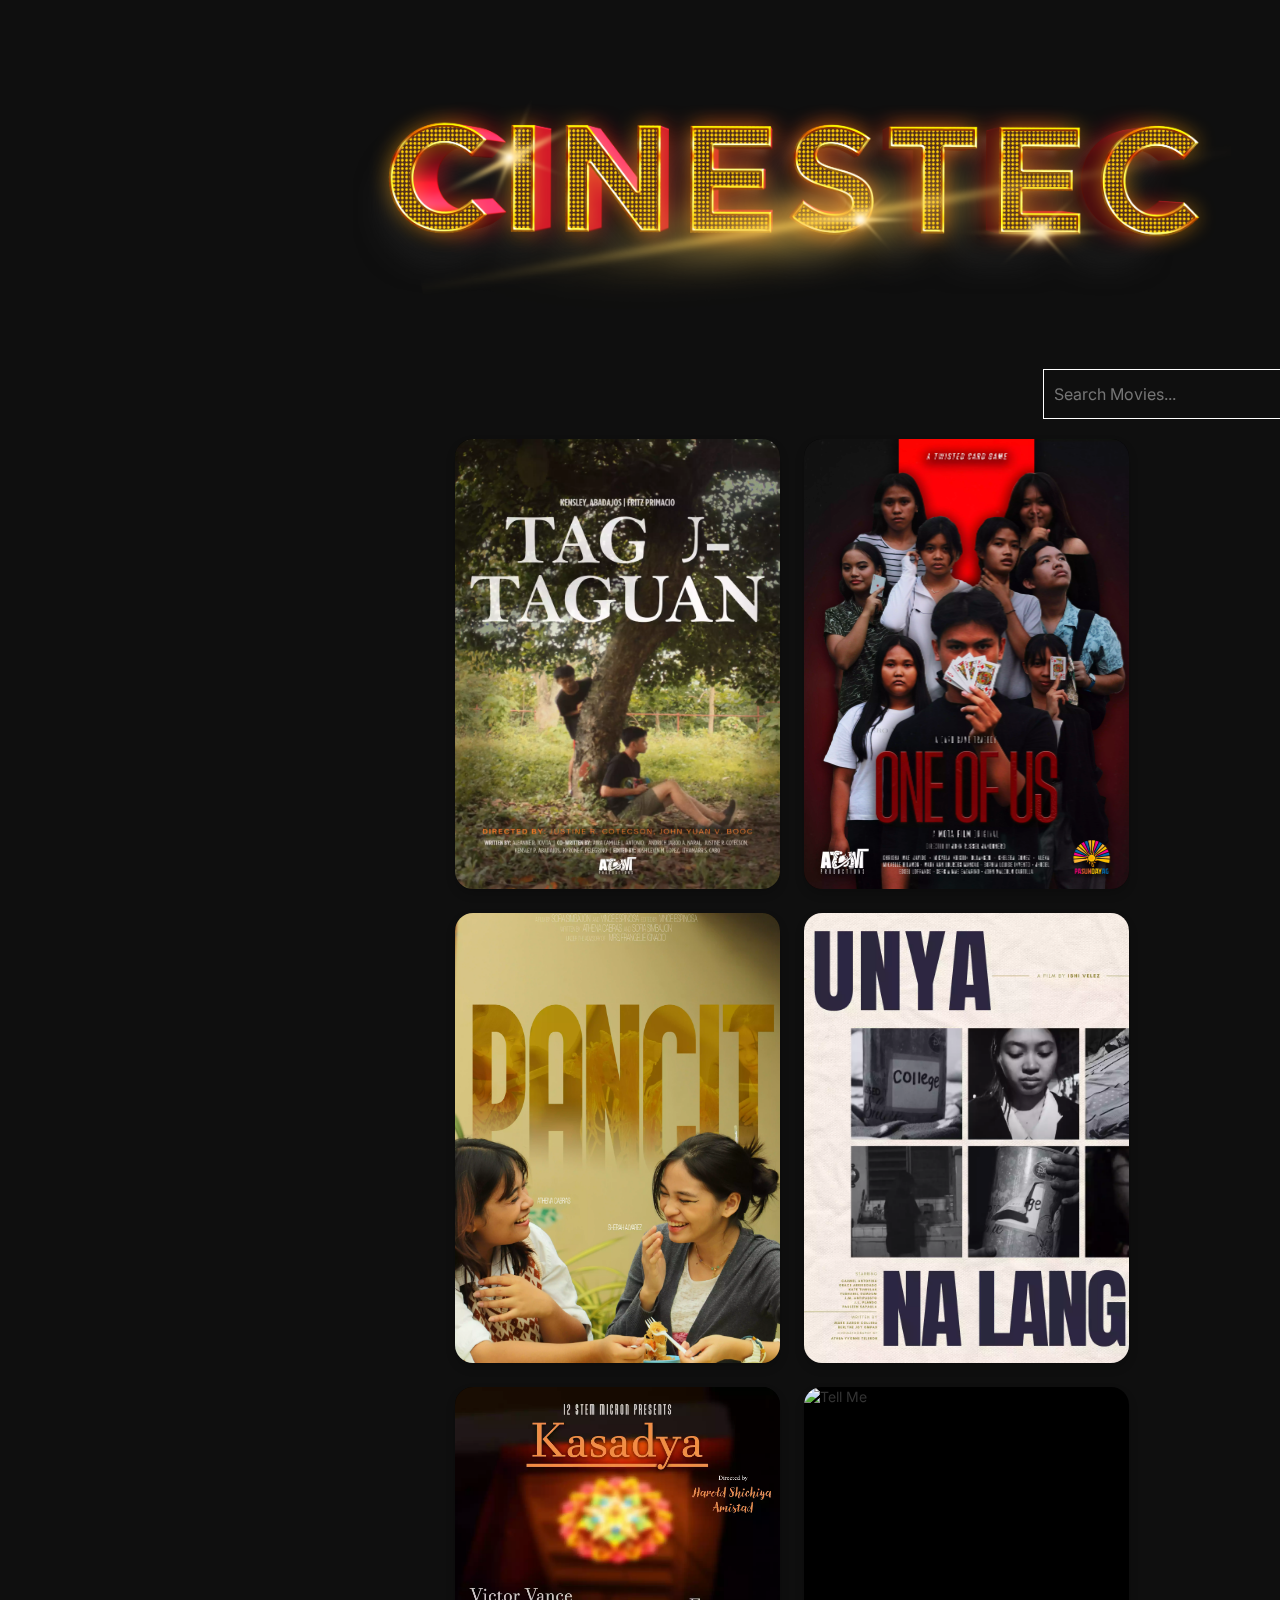
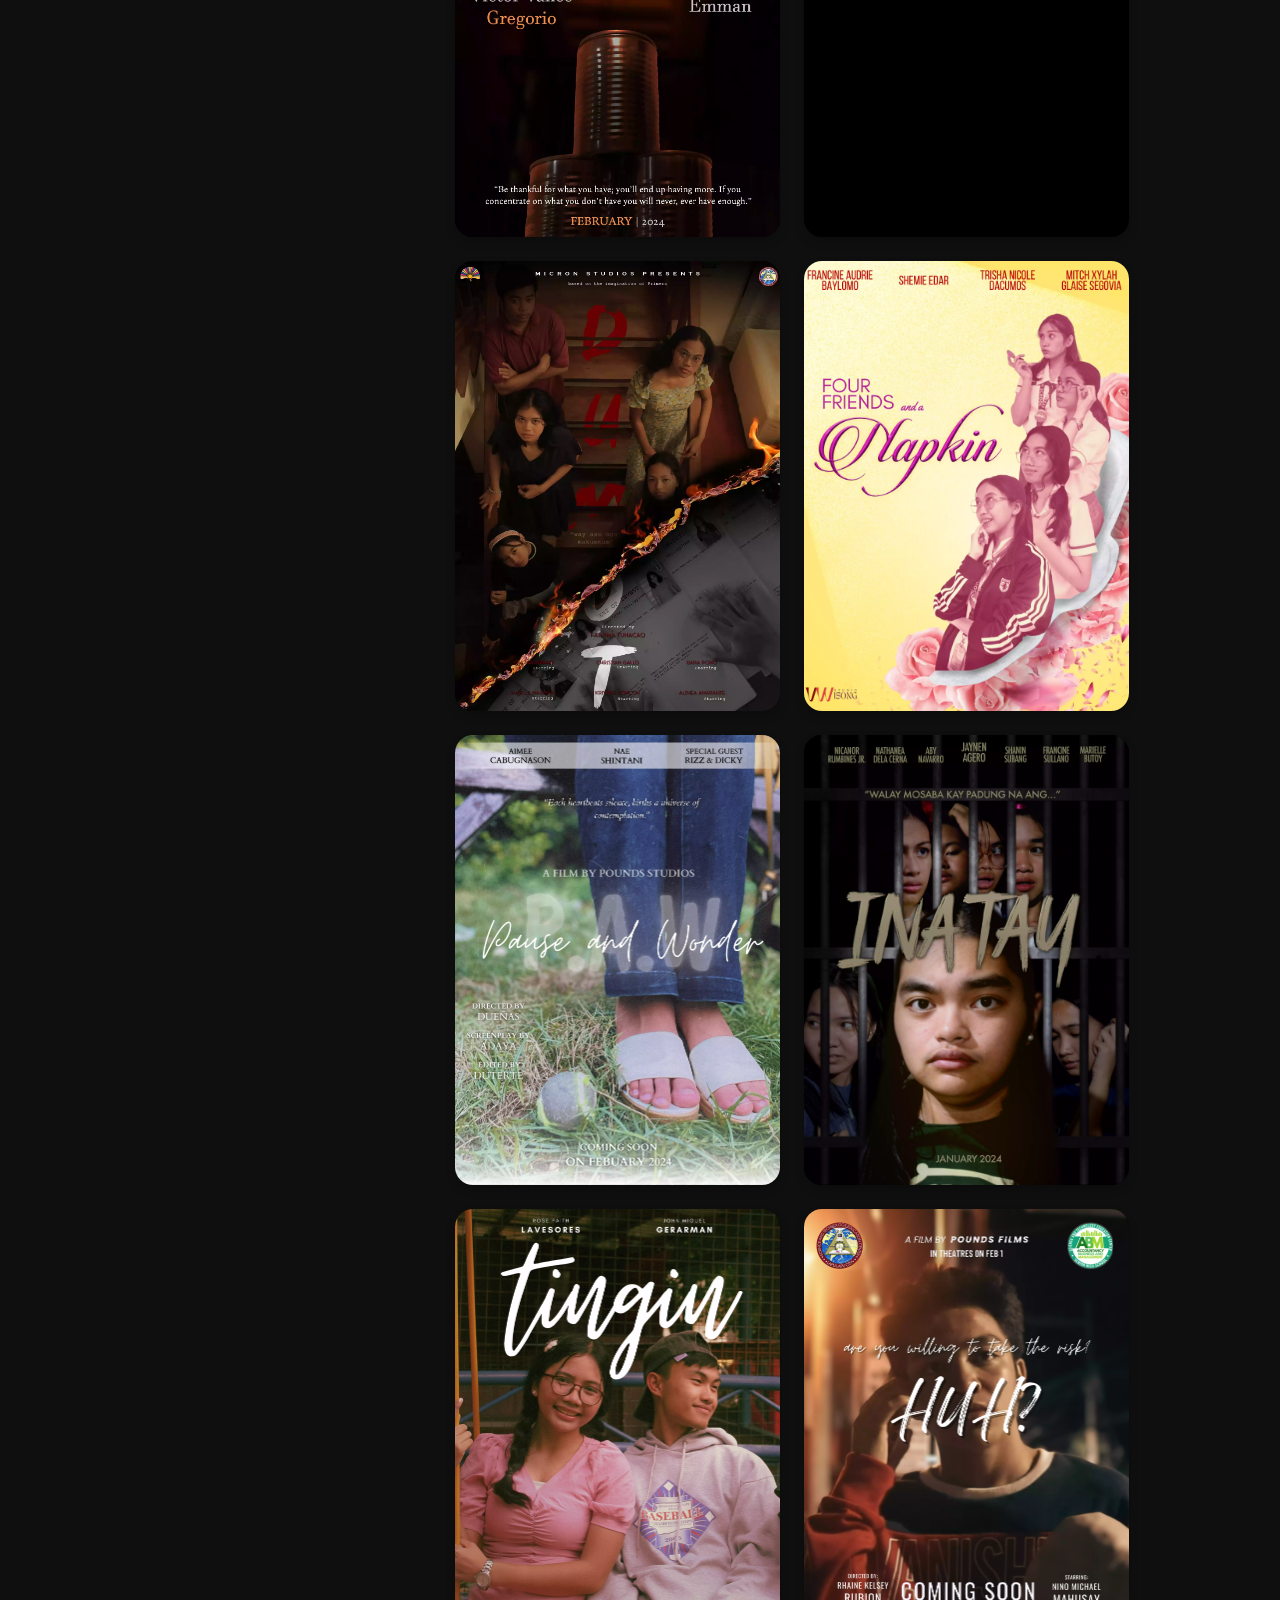
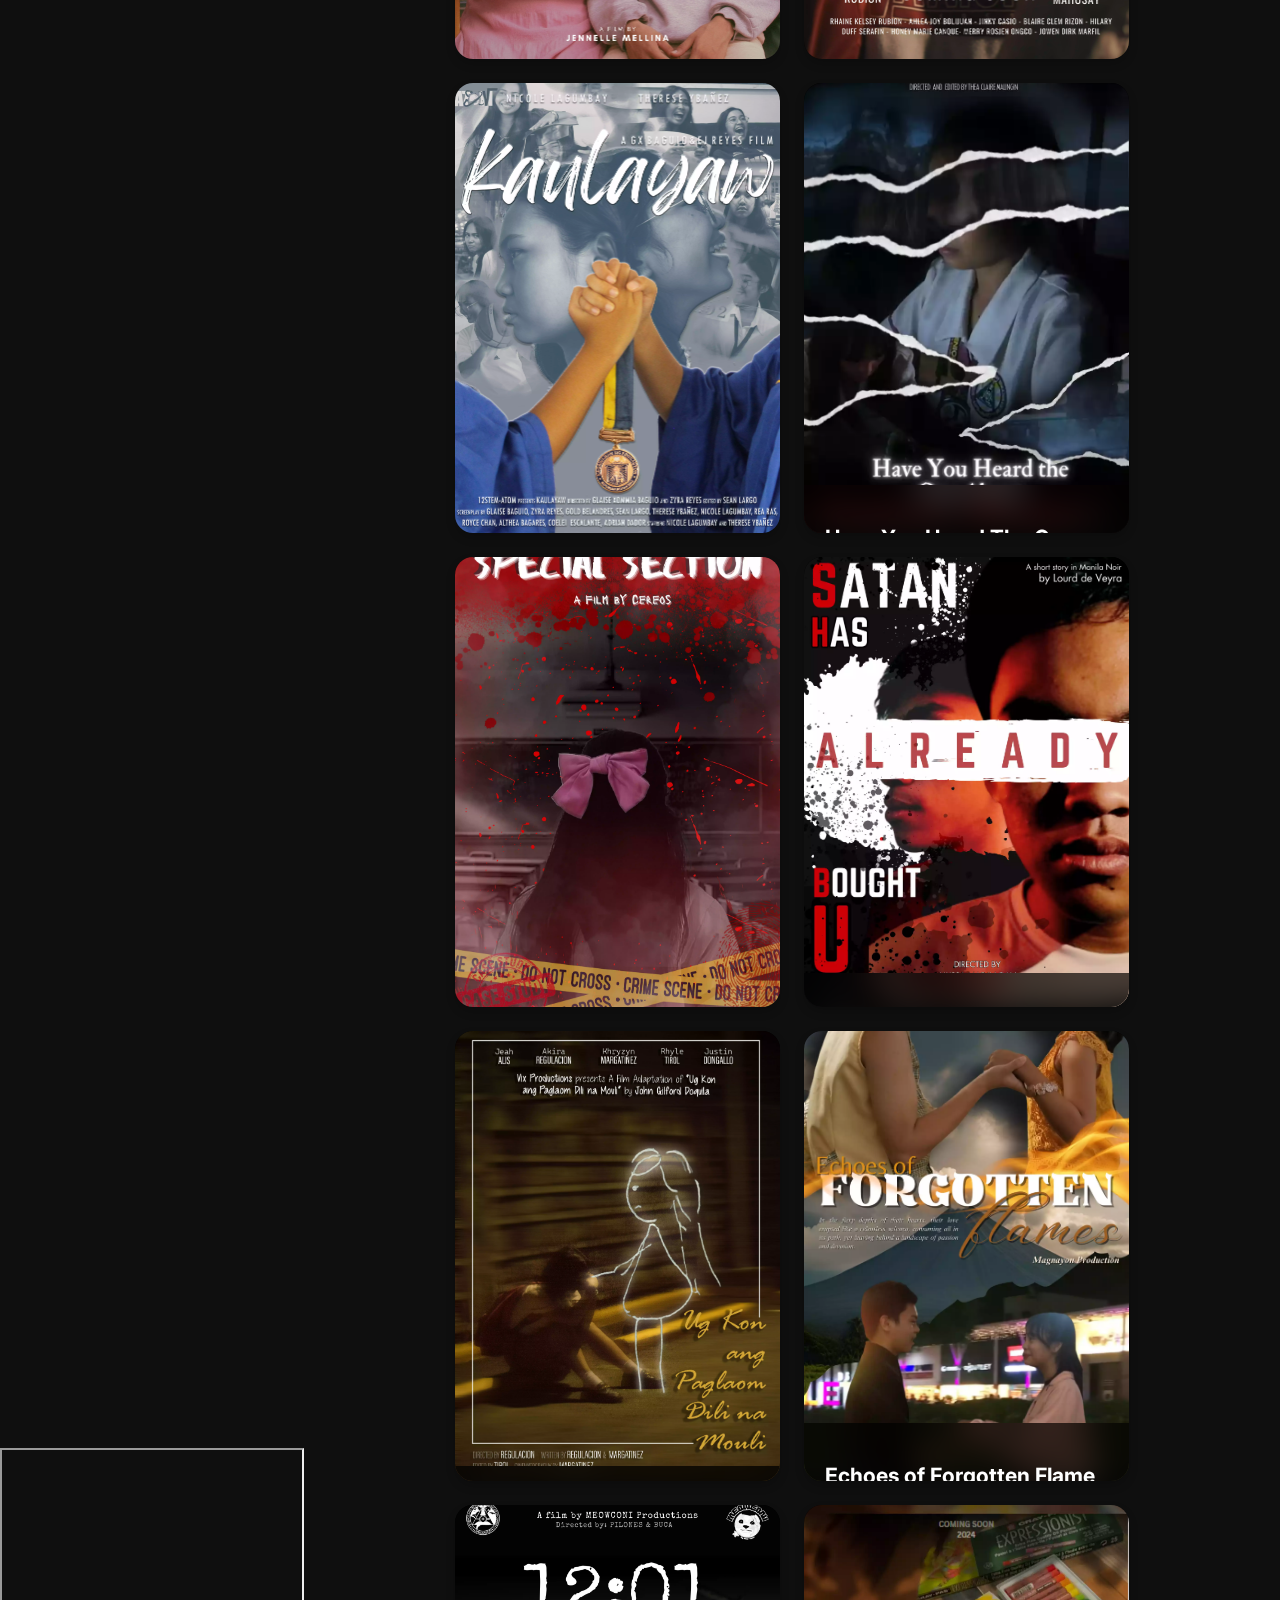
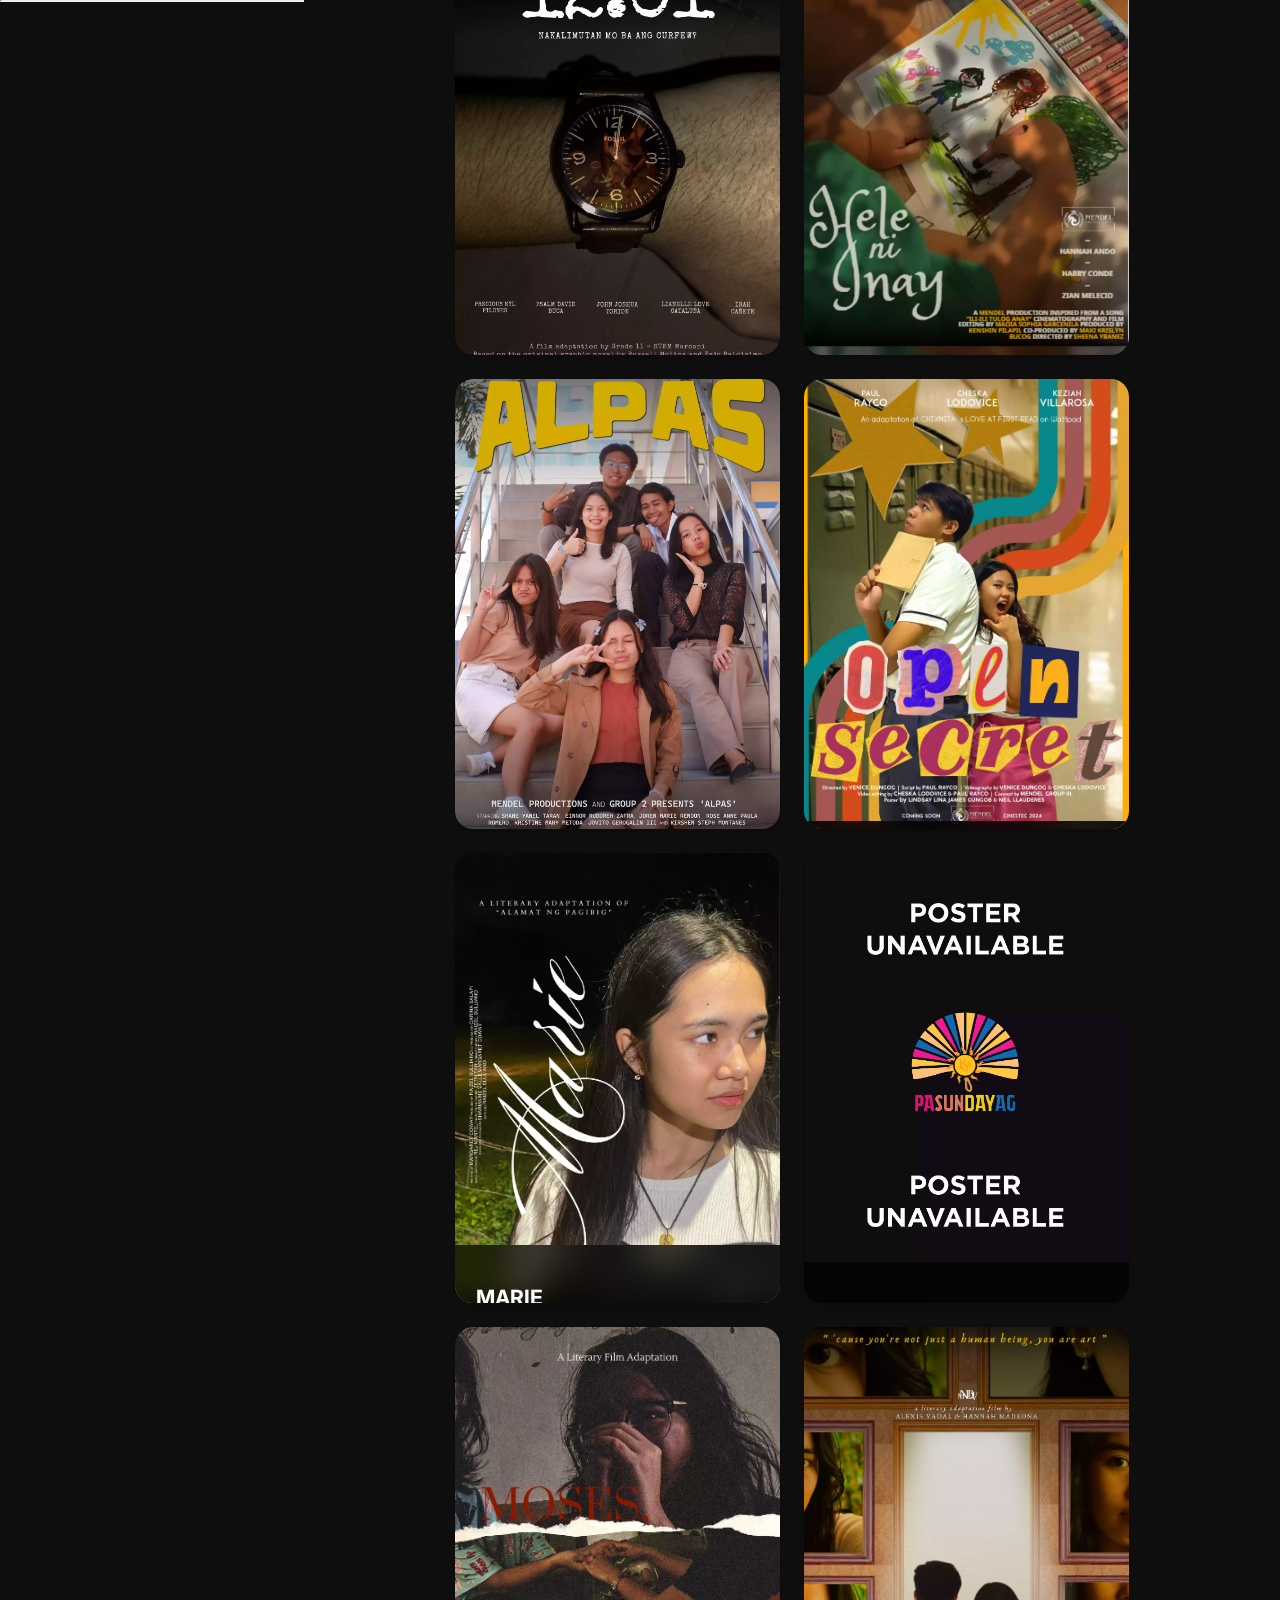
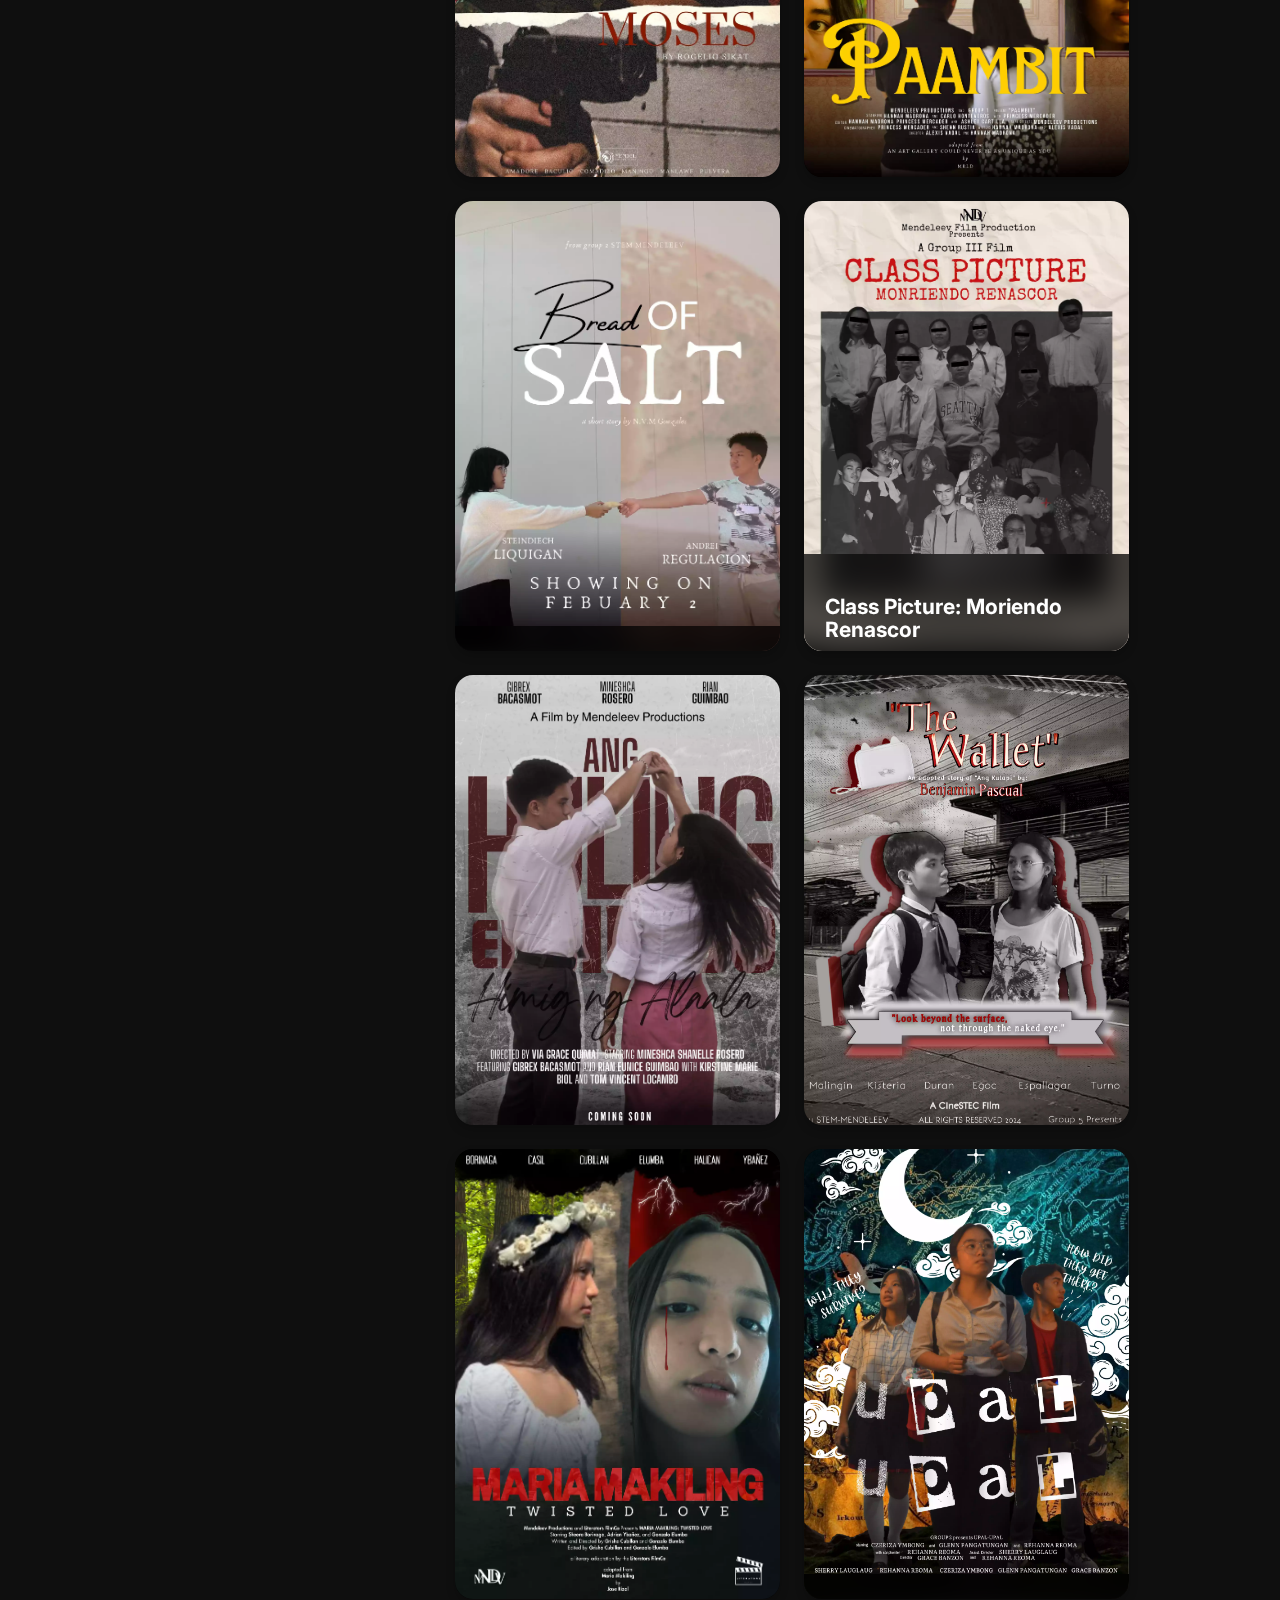
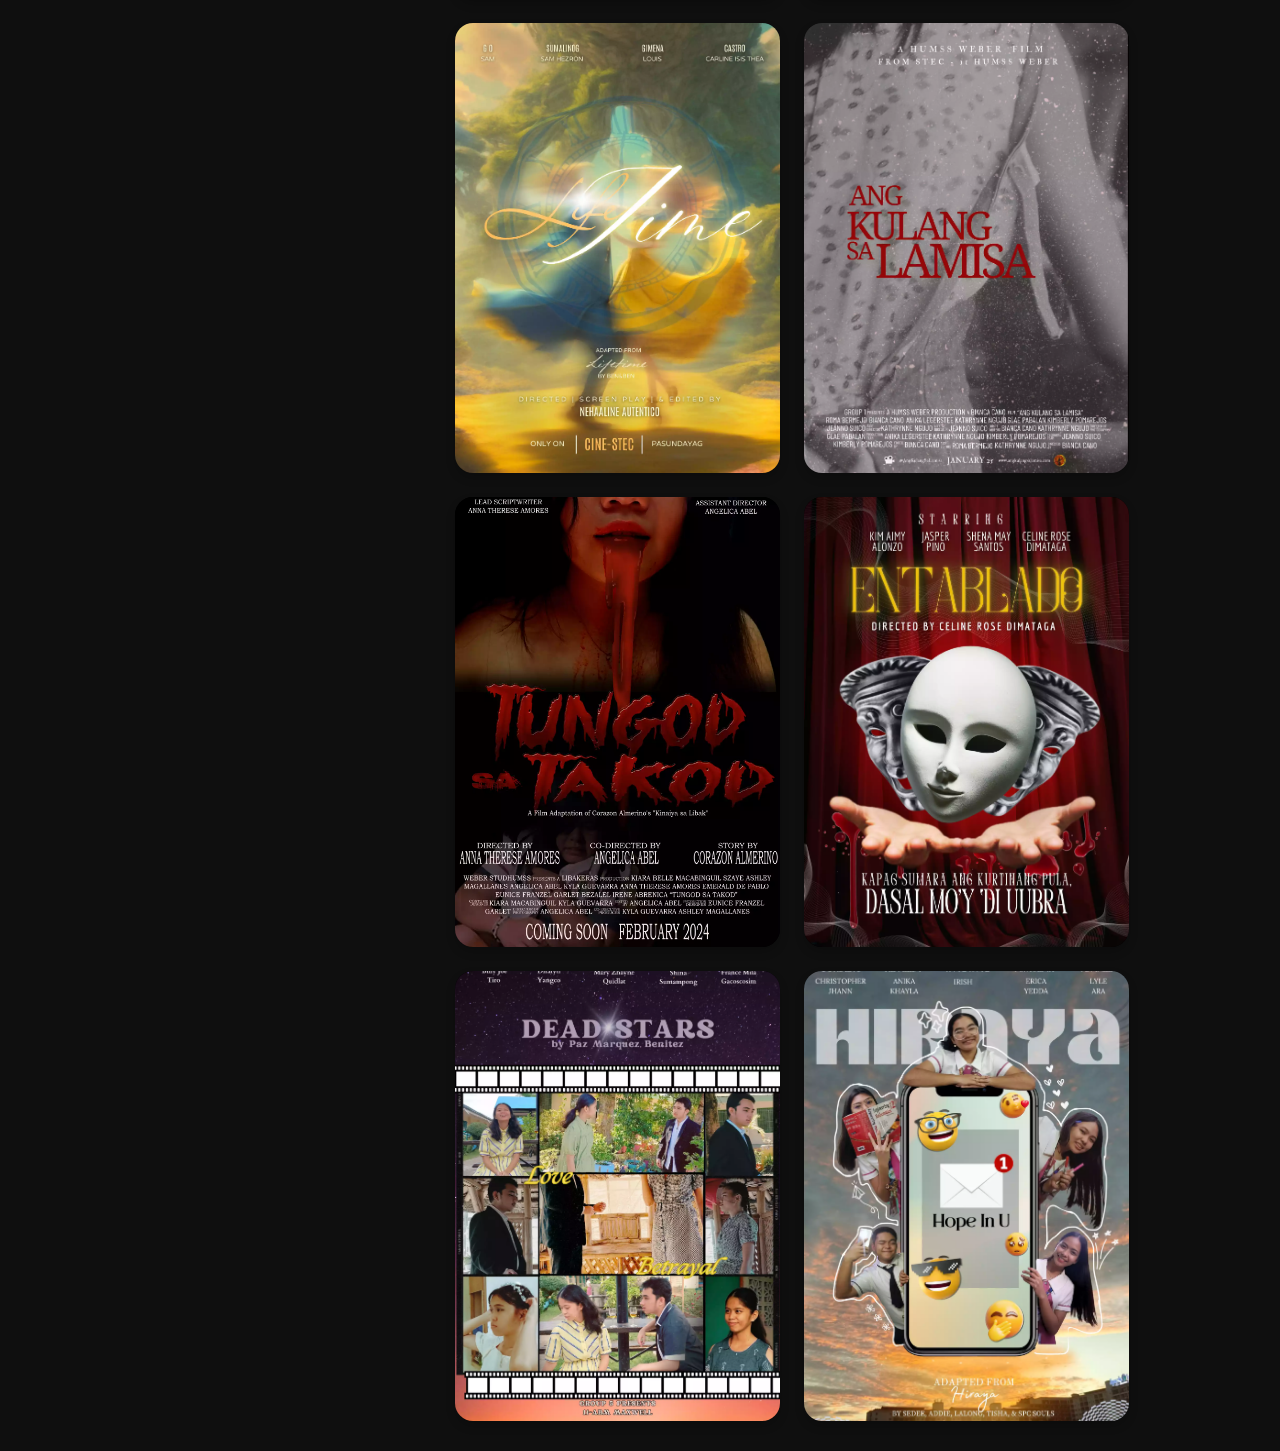
==== cinestec.html @ 4f0f1928 "Update cinestec.html" ====
<!DOCTYPE html>
<html lang="en">

<head>
  <title>Pasundayag 2024</title>
  <meta charset="utf-8">
  <meta name="viewport" content="width=device-width, initial-scale=1">
  <meta http-equiv="X-UA-Compatible" content="IE=edge">
  <meta name="description" content="HTML5 website template">
  <meta name="keywords" content="global, template, html, sass, jquery">
  <link rel="stylesheet" href="assets/css/index.css">
  <link rel="stylesheet" href="https://maxcdn.bootstrapcdn.com/bootstrap/3.4.1/css/bootstrap.min.css">
  <link rel="stylesheet" href="https://fonts.googleapis.com/css?family=Montserrat">
  <link rel="stylesheet" href="https://cdnjs.cloudflare.com/ajax/libs/font-awesome/4.7.0/css/font-awesome.min.css">
  <link href="https://cdnjs.cloudflare.com/ajax/libs/font-awesome/6.0.0/css/all.min.css" rel="stylesheet" />
  <link href="https://fonts.googleapis.com/css?family=Roboto:300,400,500,700&display=swap" rel="stylesheet" />
  <link href="https://cdnjs.cloudflare.com/ajax/libs/mdb-ui-kit/7.1.0/mdb.min.css" rel="stylesheet" />
  <script src="https://kit.fontawesome.com/15cc50757e.js" crossorigin="anonymous"></script>
  <style>
    @import url('https://fonts.googleapis.com/css2?family=Inter:wght@400;700&display=swap');

    * {
      margin: 0;
      padding: 0;
      box-sizing: border-box;
      font-family: Inter, sans-serif;
    }

    body {
      display: flex;
      align-items: center;
      justify-content: center;
      min-height: 100vh;
      background: #0f0f0f;
    }

    .wrapper {
      position: relative;
      width: 100%;
      height: 100%;
      padding: 20px;
      display: flex;
      align-content: center;
      justify-content: center;
      gap: 24px;
      flex-wrap: wrap;
    }

    .card {
      position: relative;
      width: 325px;
      height: 450px;
      background: #000;
      border-radius: 18px;
      overflow: hidden;
      box-shadow: 0 5px 10px rgba(0, 0, 0, .2);
    }

    .poster {
      position: relative;
      top: 0;
      left: 0;
      width: 100%;
      height: 100%;
      overflow: hidden;
    }

    .poster::before {
      content: '';
      position: absolute;
      bottom: -45%;
      left: 0;
      width: 100%;
      height: 100%;
      z-index: 1;
      transition: .3s;
    }

    .card:hover .poster::before {
      bottom: 0;
    }

    .poster img {
      position: absolute;
      top: 0;
      left: 0;
      width: 100%;
      height: 100%;
      object-fit: cover;
      transition: .3s;
    }

    .card:hover .poster img {
      transform: scale(1.1);
    }

    .details {
      position: absolute;
      bottom: -100%;
      left: 0;
      width: 100%;
      height: auto;
      padding: 1.5em 1.5em 2em;
      background: #000a;
      backdrop-filter: blur(16px) saturate(120%);
      transition: .3s;
      color: #fff;
      z-index: 2;
    }

    .card:hover .details {
      bottom: 0;
    }

    .details h1,
    .details h2 {
      font-weight: 700;
    }

    .details h1 {
      font-size: 1.5em;
      margin-bottom: 5px;
    }

    .details h2 {
      font-weight: 400;
      font-size: 1em;
      margin-bottom: 10px;
      opacity: .6;
    }

    .details .rating {
      position: relative;
      margin-bottom: 15px;
      display: flex;
      gap: .25em;
    }

    .details .rating i {
      color: #e3c414;
    }

    .details .rating span {
      margin-left: 0.25em;
    }

    .details .tags {
      display: flex;
      gap: .375em;
      margin-bottom: .875em;
      font-size: .85em;
    }

    .details .tags span {
      padding: .35rem .65rem;
      color: #fff;
      border: 1.5px solid rgba(255 255 255 / 0.4);
      border-radius: 4px;
      border-radius: 50px;
    }

    .details .desc {
      color: #fff;
      opacity: .8;
      line-height: 1.5;
      margin-bottom: 1em;
      font-size: 11px;
    }

    .details .cast h3 {
      margin-bottom: .5em;
    }

    .details .cast ul {
      position: relative;
      display: flex;
      flex-wrap: wrap;
      gap: 0.625rem;
      width: 100%;
    }

    .details .cast ul li {
      list-style: none;
      width: 55px;
      height: 55px;
      border-radius: 50%;
      overflow: hidden;
      border: 1.5px solid #fff;
    }

    .details .cast ul li img {
      width: 100%;
      height: 100%;
    }

    a {
      width: 100%;
      height: 100%;
    }

    button {
      font-family: 'Muli', sans-serif;
      -webkit-transition: 0.15s all ease-in-out;
      -o-transition: 0.15s all ease-in-out;
      transition: 0.15s all ease-in-out;
      cursor: pointer;
    }

    .all {
      padding: 30px 0;
      margin: 0 auto;
      width: 20%;
      height: auto;
      display: -webkit-box;
      display: -ms-flexbox;
      display: flex;
      -webkit-box-pack: justify;
      -ms-flex-pack: justify;
      justify-content: space-between;
      -webkit-box-align: center;
      -ms-flex-align: center;
      align-items: center;
    }

    .buttons {
      width: 100%;
      margin: 0 auto;
      display: -webkit-box;
      display: -ms-flexbox;
      display: flex;
      -webkit-box-pack: justify;
      -ms-flex-pack: justify;
      justify-content: space-between;
      -webkit-box-align: center;
      -ms-flex-align: center;
      align-items: center;
    }

    .round-icon {
      background: #ffffff;
      color: #0f0f0f;
      font-size: 16px;
      padding: 2px 20px;
      text-decoration: none;
      width: 80%;
      height: 40px;
      padding: .35rem .65rem;
      border: none;
      border-radius: 4px;
      border-radius: 50px;

    }

    .header--nav-toggle {
      display: flex;
      width: 50px;
      height: 50px;
      justify-content: center;
      cursor: pointer;
    }

    hr.solid {
      border-top: .1px solid #ffffff66;
    }

    #Search {
      color: rgb(255, 255, 255);
      height: 50px;
      width: 300px;
      border: 1px solid white;
      background-color: #00000000;
      margin-left: -20%;
      padding: 10px;
      font-size: 16px;
    }

    @media (max-width: 1180px) {
      #Search {
      color: rgb(255, 255, 255);
      height: 50px;
      width: 300px;
      border: 1px solid white;
      background-color: #00000000;
      margin-left: -10%;
      padding: 10px;
      font-size: 16px;
    }
    }

    .cine {
      width: 90%;
      margin-left: 5%;
    }

    .row {
      --mdb-gutter-x: 0;
    }

    .sidebar {
      font-family: Montserrat;
      width: 28rem;
      height: 100%;
      position: fixed;
      top: 0;
      left: 0;
      display: flex;
      flex-direction: column;
      justify-content: space-between;
      z-index: 100;
      cursor: pointer;
      background: rgb(64, 0, 0);
      transition: 0.5s;
      overflow: hidden;
    }

    .brand {
      text-align: center;
      display: none;
      font-size: 1.4rem;
      padding: 1rem 0;
      color: #ffffff;
    }

    .brand:hover {
      background: #5e593100;
    }

    .brand span {
      display: none;
    }

    .nav-list {
      list-style: none;
      margin-bottom: 50%;
      font-family: Montserrat;
    }

    .nav-item {
      padding: 1rem;
      display: flex;
      align-items: center;
      justify-content: center;
    }

    .nav-item:hover {
      background: #ffffff00;
    }

    .nav-item a {
      position: relative;
      white-space: nowrap;
      display: flex;
      gap: 1rem;
      font-family: Montserrat;
    }

    .nav-item__icon {
      position: relative;
      font-size: 1.2rem;
      display: flex;
      align-items: center;
      justify-content: center;
    }

    .nav-item__text {
      position: relative;
      display: none;
      font-size: 1.8em;
      color: #ffffff;
      text-transform: uppercase;
      letter-spacing: 0.05em;
    }

    .sidebar .brand span {
      display: inline;
    }

    .sidebar .brand {
      display: flex;
      margin-left: 50px;
    }

    .sidebar .nav-item {
      justify-content: start;
    }

    .sidebar .nav-item__text {
      display: flex;
      align-items: center;
    }
    .sidebar .nav-item-arrow{
      display: none;
    }


    .brand img{
      width: 80%;
    }
    @media (max-width: 786px)
    {
    .sidebar {
      width: 6rem;
      height: 100%;
      position: fixed;
      top: 0;
      left: 0;
      display: flex;
      flex-direction: column;
      justify-content: space-between;
      z-index: 100;
      cursor: pointer;
      background: rgb(64, 0, 0);
      transition: 0.5s;
      overflow: hidden;
    }

    .sidebar:hover {
      width: 22rem;
    }

    .brand {
      text-align: center;
      display: none;
      font-size: 1.4rem;
      padding: 1rem 0;
      color: #ffffff;
    }

    .brand:hover {
      background: #5e593100;
    }

    .brand span {
      display: none;
    }

    .nav-list {
      list-style: none;
    }

    .nav-item {
      padding: 1rem;
      display: none;
      align-items: center;
      justify-content: center;
    }

    .nav-item:hover {
      background: #ffffff00;
    }

    .nav-item a {
      position: relative;
      white-space: nowrap;
      display: flex;
      gap: 1rem;
    }

    .nav-item__icon {
      position: relative;
      font-size: 1.2rem;
      display: flex;
      align-items: center;
      justify-content: center;
    }

    .nav-item__text {
      position: relative;
      display: none;
      font-size: 1em;
      color: #ffffff;
      text-transform: uppercase;
      letter-spacing: 0.05em;
    }

    .sidebar:hover .brand span {
      display: inline;
    }

    .sidebar:hover .brand {
      display: flex;
      margin-left: 68px;
    }

    .sidebar:hover .nav-item {
      justify-content: start;
      display: flex;
    }

    .sidebar:hover .nav-item__text {
      display: flex;
      align-items: center;
    }
    .sidebar:hover .nav-item-arrow{
      display: none;
    }
    .sidebar .nav-item-arrow{
      display: contents;
      margin-top: -900px;
    }
  }

  .content{
    margin-top: 0px; 
  }

  .top{
      width: 100%;
    }
    .top img{
      margin-top: 90px;
    }
  
  </style>
</head>

<body>
  <!-- notification for small viewports and landscape oriented smartphones -->

  <script>
    function myFunction() {
      var input = document.getElementById("Search");
      var filter = input.value.toLowerCase();
      var nodes = document.getElementsByClassName('card');

      for (i = 0; i < nodes.length; i++) {
        if (nodes[i].innerText.toLowerCase().includes(filter)) {
          nodes[i].style.display = "block";
        } else {
          nodes[i].style.display = "none";
        }
      }
    }
  </script>

<iframe width="100%" height="100%" src="https://drive.google.com/file/d/1vAoUswpu4K0MILPVAhvQ6LYZikO-mfte/preview"></iframe>
  <div class="content">
    <div class="top">
      <img class="cine" src="assets/img/CINESTEC.png"></img>
    </div>

    <div class="row" style="margin-top: 50px; margin-left: 80%; max-width: 600px;">
      <input type="text" id="Search" onkeyup="myFunction()" placeholder="Search Movies..." title="Type in a movie name">
    </div>

    <ul class="l-main-content main-content" id="myUL">
      <div class="wrapper">
        <!----Copy from here----->
        <div class="card" tag="f3" data-name="Tagu-taguan">
          <div class="poster"><img src="assets/posters/TAGU-TAGUAN_P.webp" alt="Tagu-taguan"></div>
          <div class="details">
            <h1>Tagu-taguan</h1>
            <h2>2024 • PG • 7min</h2>
            <div class="rating">
              <i class="fa-solid fa-star"></i>
              <i class="fa-solid fa-star"></i>
              <i class="fa-solid fa-star"></i>
              <i class="fa-solid fa-star"></i>
              <i class="fa-solid fa-star"></i>
              <span>5/5</span>
            </div>
            <div class="tags">
              <span class="tag">Friendship</span>
              <span class="tag">Mental Health</span>
            </div>
            <p class="desc">
              Living his life, Kalil once ran across Jake, a childhood acquaintance he hadn't seen in a long
              time. They enjoyed themselves while reliving their youthful hobbies, but Kalil gradually learned
              the truth about the state of the world.</p>
            <div class="one">
              <a href="https://youtu.be/SBtRscczuek"><button class="round-icon"><i class="fa-solid fa-play"></i> Watch Trailer</button></a>
            </div>
          </div>
        </div>
        <!----To here to add new card----->
        <div class="card" tag="f1" tag="f5" tag="f6" data-name="One of Us">
          <div class="poster"><img src="assets/posters/ONEOFUS_P.webp" alt="One of Us">
          </div>
          <div class="details">
            <h1>One of Us</h1>
            <h2>2024 • R - 13 • 10min 18sec</h2>
            <div class="rating">
              <i class="fa-solid fa-star"></i>
              <i class="fa-solid fa-star"></i>
              <i class="fa-solid fa-star"></i>
              <i class="fa-solid fa-star"></i>
              <i class="fa-solid fa-star"></i>
              <span>5/5</span>
            </div>
            <div class="tags">
              <span class="tag">Thriller</span>
              <span class="tag">Drama</span>
              <span class="tag">Mystery</span>
            </div>
            <p class="desc">
              A group of friends embarks on a camping trip, seeking adventure and camaraderie. Unbeknownst to
              them, an outcast joins the journey, concealing a chilling secret. As the night unfolds, the
              shadows cast by friendship and betrayal blur the line between trust and terror. In the darkness,
              an unsettling revelation awaits, turning a simple camping trip into a fight for survival. Will the
              bonds of friendship withstand the looming threat, or will the shadows consume them all?</p>
            <div class="one">
              <a href="https://youtu.be/Q2hEX7O3Hw0"><button class="round-icon"><i class="fa-solid fa-play"></i> Watch Trailer</button></a>
            </div>
          </div>
        </div>
        <div class="card" tag="f1" tag="f2" data-name="Pancit">
          <div class="poster"><img src="assets/posters/PANCIT.webp" alt="Pancit">
          </div>
          <div class="details">
            <h1>Pancit</h1>
            <h2>2024 • R - 16 • 9min 31sec</h2>
            <div class="rating">
              <i class="fa-solid fa-star"></i>
              <i class="fa-solid fa-star"></i>
              <i class="fa-solid fa-star"></i>
              <i class="fa-solid fa-star"></i>
              <i class="fa-solid fa-star"></i>
              <span>5/5</span>
            </div>
            <div class="tags">
              <span class="tag yellow">Drama</span>
              <span class="tag">Romance</span>
            </div>
            <p class="desc">
              "Pancit" is a heartwarming film that follows the intertwined lives of two college students, Ali
              and Leah, by the thread of life -- symbolized by the resilience of pancit. As they navigate the
              challenges of individual struggles, their love story remains resilient. Despite the hurdles, Ali
              and Leah persist in their life's journey, they find strength in each other's company. Together,
              they discover that even in the face of adversity, their unwavering bond serves as a guiding light,
              savoring them the taste of a promising future that soon awaits.</p>
            <div class="one">
              <a href="https://youtu.be/CH5NqhN6Xec"><button class="round-icon"><i class="fa-solid fa-play"></i> Watch Trailer</button></a>
            </div>
          </div>
        </div>
        <!-------->
        <div class="card" tag="f1" data-name="Unya Nalang">
          <div class="poster"><img src="assets/posters/UNYANALANG_P.webp" alt="Unya Nalang">
          </div>
          <div class="details">
            <h1>Unya Nalang</h1>
            <h2>2024 • PG • 7min</h2>
            <div class="rating">
              <i class="fa-solid fa-star"></i>
              <i class="fa-solid fa-star"></i>
              <i class="fa-solid fa-star"></i>
              <i class="fa-solid fa-star"></i>
              <i class="fa-solid fa-star"></i>
              <span>5/5</span>
            </div>
            <div class="tags">
              <span class="tag yellow">Drama</span>
            </div>
            <p class="desc">
              Kuyog sa usa ka suliganong makapalugwa sa kinaadman sa pagsaksi sa kinabuhi sa usa ka tinun-an nga
              si Mira, usa ka ordinaryong bata nga aduna'y di makatuohang batasan sa pagtapig sa miskan
              kinagamyang sentimos. Sa matag hagtok sa sinsilyo mao sad ang pagsulod sa mga sugilanong gilabutan
              sa nga intriga ug misteryo hilabi nas iyang nagamang batasan kalabutan ang kwarta.</p>
            <div class="one">
              <a href="https://youtu.be/EuoXc0hk1L0"><button class="round-icon"><i class="fa-solid fa-play"></i> Watch Trailer</button></a>
            </div>
          </div>
        </div>
        <!------>
        <div class="card" tag="f1" data-name="Kasadya">
          <div class="poster"><img src="assets/posters/KASADYA_P.webp" alt="Kasadya">
          </div>
          <div class="details">
            <h1>Kasadya</h1>
            <h2>2024 • G • 7min 30sec</h2>
            <div class="rating">
              <i class="fa-solid fa-star"></i>
              <i class="fa-solid fa-star"></i>
              <i class="fa-solid fa-star"></i>
              <i class="fa-solid fa-star"></i>
              <i class="fa-solid fa-star"></i>
              <span>5/5</span>
            </div>
            <div class="tags">
              <span class="tag yellow">Drama</span>
            </div>
            <p class="desc">
              In a challenging urban environment, two siblings, Kuya and Dong, navigate their daily lives by
              scavenging recyclables. As they traverse the bustling streets and lush forests, their journey
              unveils the harsh realities of their existence."KASADYA" delves into the inspiring journey of two
              brothers, navigating obstacles with unwavering determination and portraying the resiliency of the
              human spirit, emphasizing the beauty that can emerge in the midst of hardships.</p>
            <div class="one">
              <a href="https://youtu.be/1uP5xo8jxAM"><button class="round-icon"><i class="fa-solid fa-play"></i> Watch Trailer</button></a>
            </div>
          </div>
        </div>
        <!------>
        <div class="card" tag="f7" tag="f5" tag="f6" data-name="Tell Me">
          <div class="poster"><img src="assets/posters/TELLME_P.jpg" alt="Tell Me">
          </div>
          <div class="details">
            <h1>Tell Me</h1>
            <h2>2024 • R - 16 • 7min</h2>
            <div class="rating">
              <i class="fa-solid fa-star"></i>
              <i class="fa-solid fa-star"></i>
              <i class="fa-solid fa-star"></i>
              <i class="fa-solid fa-star"></i>
              <i class="fa-solid fa-star"></i>
              <span>5/5</span>
            </div>
            <div class="tags">
              <span class="tag yellow">Mystery</span>
              <span class="tag">Thriller</span>
              <span class="tag">Horror</span>
            </div>
            <p class="desc">
              Luke struggles with persistent doubts that lead him into a mental maze in a world where perception
              and reality collide. His road towards losing his sanity gets captivating as mysterious signals
              begin to permeate his thoughts. A thrilling journey is promised by the film's gripping story,
              which also challenges viewers to consider the foundation of Luke's warped reality.</p>
            <div class="one">
              <a href="https://youtu.be/zpZ76nnumNY"><button class="round-icon"><i class="fa-solid fa-play"></i> Watch Trailer</button></a>
            </div>
          </div>
        </div>
        <!------>
        <div class="card" tag="f1" tag="f5" tag="f6" data-name="Dumot">
          <div class="poster"><img src="assets/posters/DUMOT_P.webp" alt="Dumot">
          </div>
          <div class="details">
            <h1>Dumot</h1>
            <h2>2024 • R - 13 • 8min</h2>
            <div class="rating">
              <i class="fa-solid fa-star"></i>
              <i class="fa-solid fa-star"></i>
              <i class="fa-solid fa-star"></i>
              <i class="fa-solid fa-star"></i>
              <i class="fa-solid fa-star"></i>
              <span>5/5</span>
            </div>
            <div class="tags">
              <span class="tag yellow">Drama</span>
              <span class="tag">Mystery</span>
              <span class="tag">Thriller</span>
            </div>
            <p class="desc">
              A family is like a house, could be beautiful on the outside but may contain a deep and dark stain
              inside. Herrera family, known for their success, with the 5 siblings, each with their own dirty
              linens, sparks a fire between them, the night that changes everything. Finding the culprit of
              their father's death, doubt and accusations sprayed in the air as each siblings fight to find who
              is responsible of the murder as one says: "Walay aso na makumkum"</p>
            <div class="one">
              <a href="https://youtu.be/E6--xwySE_A"><button class="round-icon"><i class="fa-solid fa-play"></i> Watch Trailer</button></a>
            </div>
          </div>
        </div>
        <!------>
        <div class="card" tag="f1" tag="f8" tag="f9" data-name="Four Friends and a Napkin">
          <div class="poster"><img src="assets/posters/FRIENDSANDANAPKIN_P.webp" alt="Four Friends and a Napkin">
          </div>
          <div class="details">
            <h1>Four Friends and a Napkin</h1>
            <h2>2024 • PG • 7min</h2>
            <div class="rating">
              <i class="fa-solid fa-star"></i>
              <i class="fa-solid fa-star"></i>
              <i class="fa-solid fa-star"></i>
              <i class="fa-solid fa-star"></i>
              <i class="fa-solid fa-star"></i>
              <span>5/5</span>
            </div>
            <div class="tags">
              <span class="tag yellow">Drama</span>
              <span class="tag">Fantasy</span>
              <span class="tag">Comedy</span>
            </div>
            <p class="desc">
              Matag pitik sa orasan, upat ka kinabuhi ang nagahulgang mag bag-o. napuno ug suliran
              Usa ka napkin ug upat ka maghigala, mahimo kaha nila ang pagsulbad sa maong sitwasyong ilang
              nakaplagan?
              Takos ba ang sakripisyong pagabuhaton sa pagluwas sa ilang paghigalaay?
              Napkin ba gayud ang mahimong solusyon sa ilang kinabuhing puno ug pagmahay?

              Busa atngi sa Four Friends and a Napkin, usa ka pasundayag nga nahimutang sa kahimtang sa usa ka
              paghigalaay nga napuno ug kasadya, kasakit, ug pagmahay.</p>
            <div class="one">
              <a href="https://youtu.be/Mz1fMr4fImI"><button class="round-icon"><i class="fa-solid fa-play"></i> Watch Trailer</button></a>
            </div>
          </div>
        </div>
        <!------>
        <div class="card" tag="f1" tag="f2" tag="f10" data-name="Pause and Wonder">
          <div class="poster"><img src="assets/posters/P.A.W_P.webp" alt="Pause and Wonder">
          </div>
          <div class="details">
            <h1>Pause and Wonder</h1>
            <h2>2024 • G • 6min 59sec</h2>
            <div class="rating">
              <i class="fa-solid fa-star"></i>
              <i class="fa-solid fa-star"></i>
              <i class="fa-solid fa-star"></i>
              <i class="fa-solid fa-star"></i>
              <i class="fa-solid fa-star"></i>
              <span>5/5</span>
            </div>
            <div class="tags">
              <span class="tag yellow">Drama</span>
              <span class="tag">Romance</span>
              <span class="tag">Family Movie</span>
            </div>
            <p class="desc">
              In the heartwarming 7-minute film, a young girl seeks solace in a park, finding comfort on a
              bench. Unexpectedly, a vibrant green ball rolls towards her, unlocking a flood of memories about
              her beloved dog. As she holds the ball, a nostalgic journey unfolds, capturing the tender moments
              and unbreakable bond she shared with her canine companion. "PAW: Pause And Wonder" is a touching
              exploration of the enduring connection between humans and their furry friends.</p>
            <div class="one">
              <a href="https://youtu.be/VT0VCYkiaR8"><button class="round-icon"><i class="fa-solid fa-play"></i> Watch Trailer</button></a>
            </div>
          </div>
        </div>
        <!------>
        <div class="card" tag="f1" tag="f6" data-name="Inatay">
          <div class="poster"><img src="assets/posters/INATAY_P.webp" alt="Inatay">
          </div>
          <div class="details">
            <h1>Inatay</h1>
            <h2>2024 • R - 16 • 7min</h2>
            <div class="rating">
              <i class="fa-solid fa-star"></i>
              <i class="fa-solid fa-star"></i>
              <i class="fa-solid fa-star"></i>
              <i class="fa-solid fa-star"></i>
              <i class="fa-solid fa-star"></i>
              <span>5/5</span>
            </div>
            <div class="tags">
              <span class="tag yellow">Drama</span>
              <span class="tag">Mystery</span>
            </div>
            <p class="desc">
              Beneath the hushed shadows of the night, six siblings share only one condition; don't let Ate
              Aning know.

              INATAY is a mystery-drama that delves into the sinister depths of family relationships, wherein
              the line of trust and malevolence is blurred. As the siblings get closer to their awaited day, the
              film unravels various questions; Why are the siblings acting suspicious?
              What are they trying to hide?</p>
            <div class="one">
              <a href="https://youtu.be/kbveU9EEJ1M"><button class="round-icon"><i class="fa-solid fa-play"></i> Watch Trailer</button></a>
            </div>
          </div>
        </div>
        <!------>
        <div class="card" tag="f1" tag="f2" data-name="Tingin">
          <div class="poster"><img src="assets/posters/TINGIN_P.webp" alt="Tingin">
          </div>
          <div class="details">
            <h1>Tingin</h1>
            <h2>2024 • PG • 8min</h2>
            <div class="rating">
              <i class="fa-solid fa-star"></i>
              <i class="fa-solid fa-star"></i>
              <i class="fa-solid fa-star"></i>
              <i class="fa-solid fa-star"></i>
              <i class="fa-solid fa-star"></i>
              <span>5/5</span>
            </div>
            <div class="tags">
              <span class="tag yellow">Drama</span>
              <span class="tag">Romance</span>
            </div>
            <p class="desc">
              "Tingin" is not merely a love story but a powerful commentary on the intersections of love,
              politics, and social justice. Against the backdrop of a nation in transition, the film delves into
              the heart of the Philippines' struggle for progress and preservation of its cultural roots. Kahit
              anong gulo man ng kapaligiran, sa’yo parin ang tingin.</p>
            <div class="one">
              <a href="https://youtu.be/0cbdeo_wFIs"><button class="round-icon"><i class="fa-solid fa-play"></i> Watch Trailer</button></a>
            </div>
          </div>
        </div>
        <!------>
        <!------>
        <div class="card" data-name="HUH?">
          <div class="poster"><img src="assets/posters/HUH_P.webp" alt="HUH?">
          </div>
          <div class="details">
            <h1>HUH?</h1>
            <h2>2024 • PG • 11min</h2>
            <div class="rating">
              <i class="fa-solid fa-star"></i>
              <i class="fa-solid fa-star"></i>
              <i class="fa-solid fa-star"></i>
              <i class="fa-solid fa-star"></i>
              <i class="fa-solid fa-star"></i>
              <span>5/5</span>
            </div>


            <div class="tags">
              <!--copy from here--->
              <span class="tag">Mystery</span>
              <!---to here to add genre--->
              <span class="tag">Thriller</span>
              <!----then paste after this—--->
              <span class="tag">Sci-Fi</span>
            </div>
            <p class="desc" style="font-size: 10px;">
              "HUH? (Previously 'Project P')" is a suspenseful short film that follows the night vlogging
              experiences of
              Jelo Pinto, a seemingly ordinary vlogger who encounters a mysterious stalker. The story takes a
              chilling
              twist when Jelo faces a scarred version of himself from the future, revealing a disturbing motive
              linked
              to time travel. The film explores themes of sacrifice and the unintended consequences of meddling
              with
              time. It introduces a haunting loop, suggesting that Jelo survives but is haunted by the traumatic
              events,
              leaving viewers questioning the boundaries of reality and the price one pays for tampering with the
              forces
              of time..</p>
            <div class="one">
              <a href="https://youtu.be/aK8hWkELYOw"><button class="round-icon"><i class="fa-solid fa-play"></i> Watch Trailer</button></a>
            </div>
          </div>
        </div>
        <!------>
        <!------>
        <div class="card" data-name="KAULAYAW">
          <div class="poster"><img src="assets/posters/KAULAYAW_P.webp" alt="KAULAYAW">
          </div>
          <div class="details">
            <h1>Kaulayaw</h1>
            <h2>2024 • PG • 8min 4sec</h2>
            <div class="rating">
              <i class="fa-solid fa-star"></i>
              <i class="fa-solid fa-star"></i>
              <i class="fa-solid fa-star"></i>
              <i class="fa-solid fa-star"></i>
              <i class="fa-solid fa-star"></i>
              <span>5/5</span>
            </div>


            <div class="tags">
              <span class="tag yellow">Drama</span>
              <!--copy from here--->
              <span class="tag">Slice of life</span>
              <!---to here to add genre--->
              <!----then paste after this—--->
            </div>
            <p class="desc">
              Laughter resounded in their days though there was a storm hidden behind the smiles. At the end it
              was
              tears from one that led to sorrow for another as a void replaced where joy thrived. Follow the
              friendship
              story of Reese and Elle, where they face highs and lows. To witness how things deteriorated due to
              pressure from unseen burdens enacted by academic expectations. How will things come to an end?</p>
            <div class="one">
              <a href="https://youtu.be/eVzEk7aHNpI"><button class="round-icon"><i class="fa-solid fa-play"></i> Watch Trailer</button></a>
            </div>
          </div>
        </div>
        <!------>














        <!------------------->
        <div id="11" class="card" data-name="Have You Heard The One About Anamarie Marquez">
          <div class="poster"><img src="assets/posters/ANAMARIE_P.webp"
              alt="Have You Heard The One About Anamarie Marquez">
          </div>
          <div class="details">
            <h1>Have You Heard The One About Anamarie Marquez</h1>
            <h2>2024 • R-13 • 5min 30sec</h2>
            <div class="rating">
              <i class="fa-solid fa-star"></i>
              <i class="fa-solid fa-star"></i>
              <i class="fa-solid fa-star"></i>
              <i class="fa-solid fa-star"></i>
              <i class="fa-solid fa-star"></i>
              <span>5/5</span>
            </div>


            <div class="tags">
              <span class="tag yellow">Thriller</span>
              <!--copy from here--->
              <span class="tag">Horror</span>
              <!---to here to add genre--->
              <!----then paste after this—--->
            </div>
            <p class="desc">
              Deep within the walls of a certain prestigious school, a legend echoed with the mournful cries of
              injustice and forgotten secrets. Hazel and her friends Mica and Cella encountered a legend about a
              girl
              named Anamarie Marquez, a brilliant student who met a tragic end within the school's very walls.
              After a
              series of strange events that happened to Hazel, the girls find themselves drawn into the mystery of
              Anamarie's demise. Will the girls succeed in unravelling the truth and lying Anamarie's spirit to
              rest? Or
              will they become the next victims of her vengeful wrath? But the question is, is it really a legend
              in the
              first place?</p>
            <div class="one">
              <a href="#"><button class="round-icon"><i class="fa-solid fa-play"></i> Watch Film</button></a>
            </div>
          </div>
        </div>
        <!------>

        <!------>
        <div class="card" data-name="Special Section">
          <div class="poster"><img src="assets/posters/SPECIALSEC_P.webp" alt="Special Section">
          </div>
          <div class="details">
            <h1>Special Section</h1>
            <h2>2024 • R-16 • 7min 54sec</h2>
            <div class="rating">
              <i class="fa-solid fa-star"></i>
              <i class="fa-solid fa-star"></i>
              <i class="fa-solid fa-star"></i>
              <i class="fa-solid fa-star"></i>
              <i class="fa-solid fa-star"></i>
              <span>5/5</span>
            </div>


            <div class="tags">
              <span class="tag yellow">Thriller</span>
              <!--copy from here--->
              <span class="tag">Horror</span>
              <!---to here to add genre--->
              <!----then paste after this—--->
            </div>
            <p class="desc">
              In the prestigious Hillston Academy, the revered Special Section conceals a dark truth – it shelters
              troubled youth seeking redemption. When their trusted teacher abruptly resigns, an ominous chain of
              events
              ensues, leading to the mysterious deaths of students one by one. As alliances crumble and trust
              shatters,
              the survivors must confront the dual nature of their sanctuary, unmask the malevolent forces at
              play, and
              race against time to expose the chilling secrets lurking within Hillston Academy. </p>
            <div class="one">
              <a href="#"><button class="round-icon"><i class="fa-solid fa-play"></i> Coming Soon</button></a>
            </div>
          </div>
        </div>
        <!------>
        <!------>
        <div class="card" data-name="Satan Has Already Bought U">
          <div class="poster"><img src="assets/posters/SATANHASALRDBU_P.webp" alt="Satan Has Already Bought U">
          </div>
          <div class="details">
            <h1>Satan Has Already Bought U</h1>
            <h2>2024 • R-16 • 7min 56sec</h2>
            <div class="rating">
              <i class="fa-solid fa-star"></i>
              <i class="fa-solid fa-star"></i>
              <i class="fa-solid fa-star"></i>
              <i class="fa-solid fa-star"></i>
              <i class="fa-solid fa-star"></i>
              <span>5/5</span>
            </div>


            <div class="tags">
              <span class="tag yellow">Thriller</span>
              <!--copy from here--->
              <span class="tag">Crime</span>
              <!---to here to add genre--->
              <!----then paste after this—--->
            </div>
            <p class="desc" style="font-size: 10px;">
              Franco, a drug dealer, and Cesar, a friend and buyer of Franco's meth. The story kicks off in a
              shadowy
              and mysterious locale, with the two friends engaged in conversation amidst whispers of the infamous
              "Precinto Cinco," a place where the crimes started and ended in a perilous cliff. As the film
              progresses,
              these two share stories, but despite their camaraderie, a concealed secret looms, unrevealed and
              potent
              enough to potentially rupture their friendship, much like a tower on the brink of collapse.
              Brace yourself for a suspenseful narrative that explores the intricate layers of friendship, crime,
              and
              the untold secrets that can change everything in the blink of an eye. "Satan Has Already Bought U"
              is a
              cinematic masterpiece with secrets that keeps you on the edge—unravelling the mysteries within the
              darkness.
            </p>
            <div class="one">
              <a href="#"><button class="round-icon"><i class="fa-solid fa-play"></i> Coming Soon</button></a>
            </div>
          </div>
        </div>
        <!------>

        <!------>
        <div class="card" data-name="Ug Kon Ang Paglaom Dili Na Mouli">
          <div class="poster"><img src="assets/posters/UGKONANGPAGLAOMDILINAMOULI_P.webp" alt="Ug Kon Ang Paglaom Dili Na Mouli">
          </div>
          <div class="details">
            <h1>Ug Kon Ang Paglaom Dili Na Mouli</h1>
            <h2>2024 • PG • 7min</h2>
            <div class="rating">
              <i class="fa-solid fa-star"></i>
              <i class="fa-solid fa-star"></i>
              <i class="fa-solid fa-star"></i>
              <i class="fa-solid fa-star"></i>
              <i class="fa-solid fa-star"></i>
              <span>5/5</span>
            </div>


            <div class="tags">
              <span class="tag yellow">Drama</span>
              <!--copy from here---> S
              <!---to here to add genre--->
              <!----then paste after this—--->
            </div>
            <p class="desc">
              From "Ug Kon ang Paglaom Dili na Mouli" by John Gilford Doquila, adapted to a short film, imagine
              within
              you a home, where you are the mother, and your hope is your daughter. To uphold such a home is to
              continue
              hoping that life holds much more than the mistakes you make along the way. However, in the absence
              of
              hope, the walls of that home may echo with the silent whispers of despair, yearning for the return
              of her
              comforting presence. What would happen if your hope could not come home to you? Will there still be
              a home
              in you without your hope?</p>
            <div class="one">
              <a href="#"><button class="round-icon"><i class="fa-solid fa-play"></i> Coming Soon</button></a>
            </div>
          </div>
        </div>
        <!------>


        <!------>
        <div class="card" data-name="Echoes of Forgotten Flame">
          <div class="poster"><img src="assets/posters/ECHOSOFFORGOTTEN_P.webp" alt="Echoes of Forgotten Flame">
          </div>
          <div class="details">
            <h1>Echoes of Forgotten Flame</h1>
            <h2>2024 • R-16 • 5min</h2>
            <div class="rating">
              <i class="fa-solid fa-star"></i>
              <i class="fa-solid fa-star"></i>
              <i class="fa-solid fa-star"></i>
              <i class="fa-solid fa-star"></i>
              <i class="fa-solid fa-star"></i>
              <span>5/5</span>
            </div>


            <div class="tags">
              <span class="tag yellow">Romance</span>
              <!--copy from here--->
              <!---to here to add genre--->
              <!----then paste after this—--->
            </div>
            <p class="desc">
              Embark on the captivating journey of 'Echoes of the Forgotten Flame,' a modern-day reincarnation
              inspired
              by 'Alamat ng Mayon.' In the heart of the bustling city, the timeless love of Daragang Magayon and
              Panganoron is reborn as Ember and Claude, their destinies once again entwined. Yet, shadows of an
              ancient
              curse resurface through a jealous second lead, threatening to replay tragic events. Each eruption
              and calm
              symbolizes the tempestuous emotions and enduring bond between Ember and Claude, a connection that
              transcends lifetimes. Will the reincarnated lovers break free from the echoes of their forgotten
              flame or
              be consumed anew? Explore the potent force of enduring love in this visually stunning and
              emotionally
              charged tale.</p>
            <div class="one">
              <a href="#"><button class="round-icon"><i class="fa-solid fa-play"></i> Coming Soon</button></a>
            </div>
          </div>
        </div>
        <!------>

        <!------>
        <div class="card" data-name="12:01">
          <div class="poster"><img src="assets/posters/12.01_P.webp" alt="12:01">
          </div>
          <div class="details">
            <h1>12:01</h1>
            <h2>2024 • R-16 • 6min</h2>
            <div class="rating">
              <i class="fa-solid fa-star"></i>
              <i class="fa-solid fa-star"></i>
              <i class="fa-solid fa-star"></i>
              <i class="fa-solid fa-star"></i>
              <i class="fa-solid fa-star"></i>
              <span>5/5</span>
            </div>


            <div class="tags">
              <span class="tag yellow">Thriller</span>
              <!--copy from here--->
              <!---to here to add genre--->
              <!----then paste after this—--->
            </div>
            <p class="desc">
              it’s 12:01. it’s midnight. ever wonder what happens when curfew hits? a band of three who aims to
              spread
              the truth through their music embark on a rough journey of running and hiding after their car dies
              down in
              the middle of midnight. as the band tries to avoid getting caught by the patrolling police, a number
              of
              events unfold. will they get caught, or will the band be able to escape the night peacefully? see in
              12:01, a film adaptation of Russell Molina’s original graphic novel.</p>
            <div class="one">
              <a href="#"><button class="round-icon"><i class="fa-solid fa-play"></i> Coming Soon</button></a>
            </div>
          </div>
        </div>
        <!------>

        <!------>
        <div class="card" data-name="Hele ni Inay">
          <div class="poster"><img src="assets/posters/HELENIINAY_P.webp" alt="Hele ni Inay">
          </div>
          <div class="details">
            <h1>Hele ni Inay</h1>
            <h2>2024 • R-13 • 5min 00sec</h2>
            <div class="rating">
              <i class="fa-solid fa-star"></i>
              <i class="fa-solid fa-star"></i>
              <i class="fa-solid fa-star"></i>
              <i class="fa-solid fa-star"></i>
              <i class="fa-solid fa-star"></i>
              <span>5/5</span>
            </div>


            <div class="tags">
              <span class="tag yellow">Thriller</span>
              <!--copy from here--->
              <span class="tag">Tragic</span>
              <!---to here to add genre--->
              <!----then paste after this—--->
            </div>
            <p class="desc">
              A tale of supernatural and a love of a mother that transcends the boundaries of life and death. The
              story
              unfolds with the unwavering bond between a mother and a child. However, beneath the surface of this
              heartwarming story lies a mystery that revolves around the shadow that looms persistently behind the
              child. Who is it, and why is it so persistent? As the story unfolds, the haunting events from the
              child's
              life surface, revealing a truth from the past that the child might be implicated in a mystery he has
              no
              idea about. </p>
            <div class="one">
              <a href="#"><button class="round-icon"><i class="fa-solid fa-play"></i> Coming Soon</button></a>
            </div>
          </div>
        </div>
        <!------>

        <!------>
        <div class="card" data-name="Alpas">
          <div class="poster"><img src="assets/posters/ALPAS_P.webp" alt="Alpas">
          </div>
          <div class="details">
            <h1>Alpas</h1>
            <h2>2024 • PG • 7min 00sec</h2>
            <div class="rating">
              <i class="fa-solid fa-star"></i>
              <i class="fa-solid fa-star"></i>
              <i class="fa-solid fa-star"></i>
              <i class="fa-solid fa-star"></i>
              <i class="fa-solid fa-star"></i>
              <span>5/5</span>
            </div>


            <div class="tags">
              <span class="tag yellow">Coming-of-age</span>
              <!--copy from here--->
              <span class="tag">Friendship</span>
              <!---to here to add genre--->
              <!----then paste after this—--->
            </div>
            <p class="desc">
              Isabelle Dizon, a perfect, straight-A student, felt an emptiness in her life. She perceived herself
              conforming to her mother's ideals, sparking doubts about her genuine desires. In the midst of her
              uncertainty, she encountered a group of individuals from a poorly funded university organization on
              the
              brink of dissolution. The group taught her the importance of friendship, the bravery in chasing
              one's
              dreams, and the value of seizing the moment to create something extraordinary. </p>
            <div class="one">
              <a href="#"><button class="round-icon"><i class="fa-solid fa-play"></i> Coming Soon</button></a>
            </div>
          </div>
        </div>
        <!------>
        <!------>
        <div class="card" data-name="Open Secret">
          <div class="poster"><img src="assets/posters/OPENSECRET_P.webp" alt="Open Secret">
          </div>
          <div class="details">
            <h1>Open Secret</h1>
            <h2>2024 • R-13 • 5min 00sec</h2>
            <div class="rating">
              <i class="fa-solid fa-star"></i>
              <i class="fa-solid fa-star"></i>
              <i class="fa-solid fa-star"></i>
              <i class="fa-solid fa-star"></i>
              <i class="fa-solid fa-star"></i>
              <span>5/5</span>
            </div>


            <div class="tags">
              <span class="tag yellow">Romance </span>
              <!--copy from here--->
              <span class="tag">Thriller</span>
              <!---to here to add genre--->
              <!----then paste after this—--->
            </div>
            <p class="desc">
              Everyone has their fair share of secrets and things that they do not wish for others to know and
              see. When
              a boy stumbles upon a lost diary, his innate curiosity leads him to open the book and flip its
              pages. In
              doing so, his heart became forfeit to the persona in the diary. Eventually, his focus shifts from
              the book
              to the owner itself, gradually developing feelings and falling in love. However, he will have to
              learn the
              hard way just how different the truth is from what it seems. Just how much do we really know about
              the
              people we love? And even more so, the people that love us? </p>
            <div class="one">
              <a href="#"><button class="round-icon"><i class="fa-solid fa-play"></i> Coming Soon</button></a>
            </div>
          </div>
        </div>
        <!------>
        <!------>
        <div class="card" data-name="MARIE">
          <div class="poster"><img src="assets/posters/MARIE_P.webp" alt="MARIE">
          </div>
          <div class="details">
            <h1>MARIE</h1>
            <h2>2024 • R-13 • 5min 30sec</h2>
            <div class="rating">
              <i class="fa-solid fa-star"></i>
              <i class="fa-solid fa-star"></i>
              <i class="fa-solid fa-star"></i>
              <i class="fa-solid fa-star"></i>
              <i class="fa-solid fa-star"></i>
              <span>5/5</span>
            </div>


            <div class="tags">
              <span class="tag yellow">Romance</span>
              <!--copy from here--->
              <span class="tag">Slice-of-Life</span>
              <!---to here to add genre--->
              <!----then paste after this—--->
            </div>
            <p class="desc">
              Step into the magical world of “MARIE,” a short film adaptation of the classic ‘Alamat ng Pag-ibig’
              by
              Jeremy Ben P. Panga. In the midst of a challenging life, Marie, an unconventional girl, discovers a
              mystical necklace that temporarily enhances her appearance. Relying on its enchanting power,
              especially in
              matters of the heart, Marie faces a critical turning point when the necklace loses its magic during
              a
              pivotal meeting with her boyfriend. As hurtful words give way to reconciliation, the true beauty of
              the
              self and her relationship with others emerges, transcending appearances. “MARIE” is a poignant
              exploration
              of love’s transformative nature in oneself and the genuine bonds that endure beyond the superficial.
            </p>
            <div class="one">
              <a href="#"><button class="round-icon"><i class="fa-solid fa-play"></i> Coming Soon</button></a>
            </div>
          </div>
        </div>
        <!------>
        <!------>
        <div class="card" data-name="KAKATOK-KATOK">
          <div class="poster"><img src="assets/posters/UNAV.webp" alt="KAKATOK-KATOK">
          </div>
          <div class="details">
            <h1>KAKATOK-KATOK</h1>
            <h2>2024 • PG • 5min 00sec</h2>
            <div class="rating">
              <i class="fa-solid fa-star"></i>
              <i class="fa-solid fa-star"></i>
              <i class="fa-solid fa-star"></i>
              <i class="fa-solid fa-star"></i>
              <i class="fa-solid fa-star"></i>
              <span>5/5</span>
            </div>


            <div class="tags">
              <span class="tag yellow">Thriller</span>
              <!--copy from here--->

              <!---to here to add genre--->
              <!----then paste after this—--->
            </div>
            <p class="desc">
              In the rich tapestry of Filipino culture, a myriad of beliefs weaves through the society. From the
              renowned Manananggal and aswang to the lesser-known mambabarang, these tales form a mosaic of
              folklore.
              Yet, amidst these well-known entities, there exists an intriguing anomaly—the simple act of
              knocking.
              While, in general, a knock typically signifies someone seeking entry. However, within the community
              of
              Benok and Katkat, it transforms into a potent symbol of danger. Here, a knock, lack of a visible
              presence,
              has evolved into an ominous warning. For those who dare to open the door in response, an unsettling
              fate
              awaits—a sudden and inexplicable disappearance.</p>
            <div class="one">
              <a href="#"><button class="round-icon"><i class="fa-solid fa-play"></i> Coming Soon</button></a>
            </div>
          </div>
        </div>
        <!------>

        <!------>
        <div class="card" data-name="Moses Moses">
          <div class="poster"><img src="assets/posters/MOSESMOSES_P.webp" alt="MOSES MOSES">
          </div>
          <div class="details">
            <h1>Moses Moses</h1>
            <h2>2024 • R-13 • 6min 23sec</h2>
            <div class="rating">
              <i class="fa-solid fa-star"></i>
              <i class="fa-solid fa-star"></i>
              <i class="fa-solid fa-star"></i>
              <i class="fa-solid fa-star"></i>
              <i class="fa-solid fa-star"></i>
              <span>5/5</span>
            </div>


            <div class="tags">
              <span class="tag yellow">Thriller</span>
              <!--copy from here--->
              <span class="tag">Slice-of-Life</span>


              <!---to here to add genre--->
              <!----then paste after this—--->
            </div>
            <p class="desc">
              In a small community of middle class families in the Philippines, the Calderon family peacefully
              lives
              through the grief of losing their father. Despite the emergence of tragedy, the family felt the
              emptiness
              and departure of hope. The bonds of love, initially shattered by an unexpected crime, brought even
              greater
              suffering when one of Regina's children was lost in an unforeseen event, amid the events of rash
              decision-making and revenge.</p>
            <div class="one">
              <a href="#"><button class="round-icon"><i class="fa-solid fa-play"></i> Coming Soon</button></a>
            </div>
          </div>
        </div>
        <!------>

        <!------>
        <div class="card" data-name="Paambit">
          <div class="poster"><img src="assets/posters/PAAMBIT_P.webp" alt="Paambit">
          </div>
          <div class="details">
            <h1>Paambit</h1>
            <h2>2024 • R-13 • 5min 30sec</h2>
            <div class="rating">
              <i class="fa-solid fa-star"></i>
              <i class="fa-solid fa-star"></i>
              <i class="fa-solid fa-star"></i>
              <i class="fa-solid fa-star"></i>
              <i class="fa-solid fa-star"></i>
              <span>5/5</span>
            </div>


            <div class="tags">
              <span class="tag yellow">Romance</span>
              <!--copy from here--->

              <!---to here to add genre--->
              <!----then paste after this—--->
            </div>
            <p class="desc">
              Every human being begins with a blank canvas. However, the soft strokes of the brush with the
              different
              colors of the palette create a peculiar art that no man could ever comprehend.




              Just like the young artist Theo Sharpe, his high school sweetheart, Eloise Luna, is his peculiar
              art. The
              exquisite love they share may conquer all dilemmas, but love is not all sunshine and rainbows. Could
              their
              love withstand the chaotic strokes on the canvas, or would he let her slip away in the name of love?
            </p>
            <div class="one">
              <a href="#"><button class="round-icon"><i class="fa-solid fa-play"></i> Coming Soon</button></a>
            </div>
          </div>
        </div>
        <!------>
        <!------>
        <div class="card" data-name="Bread of Salt">
          <div class="poster"><img src="assets/posters/BREADOFSALT_P.webp" alt="Bread of Salt">
          </div>
          <div class="details">
            <h1>Bread of Salt</h1>
            <h2>2024 • PG • 5min 00sec</h2>
            <div class="rating">
              <i class="fa-solid fa-star"></i>
              <i class="fa-solid fa-star"></i>
              <i class="fa-solid fa-star"></i>
              <i class="fa-solid fa-star"></i>
              <i class="fa-solid fa-star"></i>
              <span>5/5</span>
            </div>


            <div class="tags">
              <span class="tag yellow">Romance</span>
              <!--copy from here--->

              <!---to here to add genre--->
              <!----then paste after this—--->
            </div>
            <p class="desc">
              The plot revolves around a young boy named Anton as he experiences his first awakening to love and
              adulthood. Anton falls in love with a girl from a wealthy family named Aida and works hard to
              impress her
              by improving his musical abilities. As Anton navigates the complexities of class differences and
              unrequited love that revolves in the wrong time. The story explores themes of adolescence, social
              inequality, and the loss of innocence. "The Bread of Salt" is an engrossing exploration of teen age
              love,
              youth, and the longing for a love that never lasted. It depicts the reality of young adults who were
              intended to meet but not to last.</p>
            <div class="one">
              <a href="#"><button class="round-icon"><i class="fa-solid fa-play"></i> Coming Soon</button></a>
            </div>
          </div>
        </div>
        <!------>
        <!------>
        <div class="card" data-name="Class Picture: Moriendo Renascor">
          <div class="poster"><img src="assets/posters/CLASSPICTURE_P.webp" alt="Class Picture: Moriendo Renascor">
          </div>
          <div class="details">
            <h1>Class Picture: Moriendo Renascor</h1>
            <h2>2024 • R-13 • 5min 26sec</h2>
            <div class="rating">
              <i class="fa-solid fa-star"></i>
              <i class="fa-solid fa-star"></i>
              <i class="fa-solid fa-star"></i>
              <i class="fa-solid fa-star"></i>
              <i class="fa-solid fa-star"></i>
              <span>5/5</span>
            </div>


            <div class="tags">
              <span class="tag yellow">Horror</span>
              <!--copy from here--->

              <!---to here to add genre--->
              <!----then paste after this—--->
            </div>
            <p class="desc">
              In the enigmatic halls of Section 4-6, an ordinary school day takes a chilling turn as students
              become
              unwitting participants in a sinister game. Each day, a face disappears from the class picture,
              leaving
              behind an unsettling void. The unsuspecting students soon find themselves entangled in a web of
              mystery
              and fear, grappling with the horrifying realization that one of their own is a puppet in a deadly
              puppeteer's hands. Brace yourself for a tale of suspense, betrayal, and a startling revelation that
              will
              challenge the very fabric of trust as the truth behind the ominous photographs comes to light in a
              way
              they never saw coming. Welcome to Section 4-6, where every click of the camera captures more than
              just
              memories—it captures the essence of a chilling and inexplicable phenomenon.</p>
            <div class="one">
              <a href="#"><button class="round-icon"><i class="fa-solid fa-play"></i> Coming Soon</button></a>
            </div>
          </div>
        </div>
        <!------>


        <!------>
        <div class="card" data-name="Ang Huling El Bimbo: Himig ng Alaala">
          <div class="poster"><img src="assets/posters/HULINGEL_P.webp" alt="Ang Huling El Bimbo: Himig ng Alaala">
          </div>
          <div class="details">
            <h1>Ang Huling El Bimbo: Himig ng Alaala</h1>
            <h2>2024 • R-13 • 5min 29sec</h2>
            <div class="rating">
              <i class="fa-solid fa-star"></i>
              <i class="fa-solid fa-star"></i>
              <i class="fa-solid fa-star"></i>
              <i class="fa-solid fa-star"></i>
              <i class="fa-solid fa-star"></i>
              <span>5/5</span>
            </div>


            <div class="tags">
              <span class="tag yellow">Romance</span>
              <!--copy from here--->

              <!---to here to add genre--->
              <!----then paste after this—--->
            </div>
            <p class="desc">
              A twisted story about the consequences of deceit, unrequited love and betrayal. Aya, a charismatic
              high
              school student, finds herself at the center of a complex love triangle that takes a chilling turn as
              we
              discover their dark secrets, leading to a suspenseful climax that will leave you questioning the
              thin line
              between love and madness.</p>
            <div class="one">
              <a href="#"><button class="round-icon"><i class="fa-solid fa-play"></i> Coming Soon</button></a>
            </div>
          </div>
        </div>
        <!------>

        <!------>
        <div class="card" data-name="The Wallet">
          <div class="poster"><img src="assets/posters/THEWALLET_P.webp" alt="The Wallet">
          </div>
          <div class="details">
            <h1>The Wallet</h1>
            <h2>2024 • R-13 • 7min 15sec</h2>
            <div class="rating">
              <i class="fa-solid fa-star"></i>
              <i class="fa-solid fa-star"></i>
              <i class="fa-solid fa-star"></i>
              <i class="fa-solid fa-star"></i>
              <i class="fa-solid fa-star"></i>
              <span>5/5</span>
            </div>


            <div class="tags">
              <span class="tag yellow">Thriller</span>
              <!--copy from here--->

              <!---to here to add genre--->
              <!----then paste after this—--->
            </div>
            <p class="desc">
              The Wallet is a movie adaptation to the short story "Ang Kalupi" by Benjamin Pascual. An encounter
              between
              a young boy and a middle aged woman that ended up in an unexpected event. An afternoon full of
              twists and
              turns that will surely get you guessing of where, who and how?</p>
            <div class="one">
              <a href="#"><button class="round-icon"><i class="fa-solid fa-play"></i> Coming Soon</button></a>
            </div>
          </div>
        </div>
        <!------>




        <!------>
        <div class="card" data-name="Maria Makiling: Twisted Love">
          <div class="poster"><img src="assets/posters/MARIAMAKILING_P.webp" alt="Maria Makiling: Twisted Love">
          </div>
          <div class="details">
            <h1>Maria Makiling: Twisted Love</h1>
            <h2>2024 • PG • 5min 30sec</h2>
            <div class="rating">
              <i class="fa-solid fa-star"></i>
              <i class="fa-solid fa-star"></i>
              <i class="fa-solid fa-star"></i>
              <i class="fa-solid fa-star"></i>
              <i class="fa-solid fa-star"></i>
              <span>5/5</span>
            </div>


            <div class="tags">
              <span class="tag yellow">Romance</span>
              <!--copy from here--->
              <span class="tag">Drama</span>
              <!---to here to add genre--->
              <!----then paste after this—--->
            </div>
            <p class="desc">
              Waking up in the modern era, Maria Makiling ends up meeting with her past lover's reincarnation
              Juan, but
              things get twisted after finding out that Juan's new "acquaintance" is no other than Captain Lara's
              reincarnation, the one who killed Juan in the past. Will Maria rewrite destiny and rescue Juan, or
              are
              they bound to repeat the tragic past once more?


            </p>
            <div class="one">
              <a href="#"><button class="round-icon"><i class="fa-solid fa-play"></i> Coming Soon</button></a>
            </div>
          </div>
        </div>
        <!------>

        <!------>
        <div class="card" data-name="UPAL-UPAL">
          <div class="poster"><img src="assets/posters/UPALUPAL_P.webp" alt="Pa">
          </div>
          <div class="details">
            <h1>UPAL-UPAL</h1>
            <h2>2024 • G • 5min 30sec</h2>
            <div class="rating">
              <i class="fa-solid fa-star"></i>
              <i class="fa-solid fa-star"></i>
              <i class="fa-solid fa-star"></i>
              <i class="fa-solid fa-star"></i>
              <i class="fa-solid fa-star"></i>
              <span>5/5</span>
            </div>


            <div class="tags">
              <span class="tag yellow">Fantasy</span>
              <!--copy from here--->
              <span class="tag">Mystery</span>
              <!---to here to add genre--->
              <span class="tag">History</span>
              <!----then paste after this—--->
            </div>
            <p class="desc">
              Diego Domingo is a quiet nerd who loves to takes her time studying and indulging in art. She prefers
              her
              time alone, away from the crowd and even from her athletic bestfriend, Luis Tolentino. So when Diego
              agrees to go hangout with Luis and popular ‘it’ girl Sophia Madrigal who has taken a liking to her,
              Diego
              only thinks of eating siopaos- or donuts. But in a mysterious turn of events, they find themselves
              warping
              through a portal to Upal-Upal and discovering powers they only see in books. With no way home, they
              turn
              to a mysterious person for help. There’s no running away from this adventure for Diego, Luis and
              Sophia.
              Not in this</p>
            <div class="one">
              <a href="#"><button class="round-icon"><i class="fa-solid fa-play"></i> Coming Soon</button></a>
            </div>
          </div>
        </div>
        <!------>

        <!------>
        <div class="card" data-name="Lifetime">
          <div class="poster"><img src="assets/posters/LIFETIME_P.webp" alt="Pa">
          </div>
          <div class="details">
            <h1>Lifetime</h1>
            <h2>2024 • PG • 5min 00sec</h2>
            <div class="rating">
              <i class="fa-solid fa-star"></i>
              <i class="fa-solid fa-star"></i>
              <i class="fa-solid fa-star"></i>
              <i class="fa-solid fa-star"></i>
              <i class="fa-solid fa-star"></i>
              <span>5/5</span>
            </div>


            <div class="tags">
              <span class="tag yellow">Drama</span>
              <!--copy from here--->
              <span class="tag">Romance</span>
              <!---to here to add genre--->
              <!----then paste after this—--->
            </div>
            <p class="desc">
              In a tale of concealed emotions, two lifelong best friends, bound by an unspoken love, hesitate to
              jeopardize their cherished friendship. As time unfolds, one’s decision to marry someone else becomes
              a
              silent burden, with both friends grappling beneath the weight of their hidden affections. When they
              finally confess their love, it proves to be a bittersweet revelation, as the timing proves
              tragically
              late, forcing them to confront the repercussions of unspoken truths and the profound impact of their
              life-altering choices.</p>
            <div class="one">
              <a href="#"><button class="round-icon"><i class="fa-solid fa-play"></i> Coming Soon</button></a>
            </div>
          </div>
        </div>
        <!------>

        <!------>
        <div class="card" data-name="Ang Kulang sa Lamisa">
          <div class="poster"><img src="assets/posters/ANGKULANGSALAMESA_P.webp" alt="MARIE">
          </div>
          <div class="details">
            <h1>Ang Kulang sa Lamisa</h1>
            <h2>2024 • R-13 • 5min 30sec</h2>
            <div class="rating">
              <i class="fa-solid fa-star"></i>
              <i class="fa-solid fa-star"></i>
              <i class="fa-solid fa-star"></i>
              <i class="fa-solid fa-star"></i>
              <i class="fa-solid fa-star"></i>
              <span>5/5</span>
            </div>


            <div class="tags">
              <span class="tag yellow">Thrillee</span>
              <!--copy from here--->

              <!---to here to add genre--->
              <!----then paste after this—--->
            </div>
            <p class="desc">
              At dusk, Maye starts preparing supper for her daughter, Joana. The once-familiar kitchen now seemed
              strangely enigmatic. With each chop and stir, she added a peculiar touch to the meal. Little did
              Joana
              know, tonight's dinner held more than just ingredients – it harboured a quiet, eerie secret waiting
              to be
              uncovered.
            </p>
            <div class="one">
              <a href="#"><button class="round-icon"><i class="fa-solid fa-play"></i> Coming Soon</button></a>
            </div>
          </div>
        </div>
        <!------>


        <!------>
        <div class="card" data-name="Tungod sa Takod">
          <div class="poster"><img src="assets/posters/TUNGODSATAKOD_P.webp" alt="Tungod sa takod">
          </div>
          <div class="details">
            <h1>Tungod sa Takod</h1>
            <h2>2024 • R-13 • 5min 00sec</h2>
            <div class="rating">
              <i class="fa-solid fa-star"></i>
              <i class="fa-solid fa-star"></i>
              <i class="fa-solid fa-star"></i>
              <i class="fa-solid fa-star"></i>
              <i class="fa-solid fa-star"></i>
              <span>5/5</span>
            </div>


            <div class="tags">
              <span class="tag yellow">Thriller</span>
              <!--copy from here--->

              <!---to here to add genre--->
              <!----then paste after this—--->
            </div>
            <p class="desc">
              Gossip and rumours, one of our favorite pastimes. But what if these seemingly mindless words of
              wisdom
              endlessly pass mouth to mouths of victims, friends, and even strangers - won't it be long enough
              until it
              draws and drips blood? Follow the story of a poet, as she escapes her past and experiences the true
              horror
              of LIBAK.</p>
            <div class="one">
              <a href="#"><button class="round-icon"><i class="fa-solid fa-play"></i> Coming Soon</button></a>
            </div>
          </div>
        </div>
        <!------>


        <!------>
        <div class="card" data-name="Entablado">
          <div class="poster"><img src="assets/posters/ENTABLADO_P.webp" alt="Entablado">
          </div>
          <div class="details">
            <h1>Entablado</h1>
            <h2>2024 • R-13 • 5min 00sec</h2>
            <div class="rating">
              <i class="fa-solid fa-star"></i>
              <i class="fa-solid fa-star"></i>
              <i class="fa-solid fa-star"></i>
              <i class="fa-solid fa-star"></i>
              <i class="fa-solid fa-star"></i>
              <span>5/5</span>
            </div>


            <div class="tags">
              <span class="tag yellow">Thriller</span>
              <!--copy from here--->

              <!---to here to add genre--->
              <!----then paste after this—--->
            </div>
            <p class="desc">
              An adaptation film depicting the shadow of towering edifices, concealed beneath the veneer of
              political
              smiles, lies the sanctuary of misdeeds. A courageous journalist, driven by the quest for truth,
              unlocks
              the door to wrongdoing. Little does she know, this act unravels not just the secrets of malfeasance
              but
              opens a portal to the realms of darkness. Will you dare to venture into this labyrinthine narrative
              of
              misdeeds and falsehood, where every revelation poses new questions and uncertainties?</p>
            <div class="one">
              <a href="#"><button class="round-icon"><i class="fa-solid fa-play"></i> Coming Soon</button></a>
            </div>
          </div>
        </div>
        <!------>


        <!------>
        <div class="card" data-name="Dead Stars">
          <div class="poster"><img src="assets/posters/DEADSTARS_P.webp" alt="Dead Stars">
          </div>
          <div class="details">
            <h1>Dead Stars</h1>
            <h2>2024 • PG • 5min 32sec</h2>
            <div class="rating">
              <i class="fa-solid fa-star"></i>
              <i class="fa-solid fa-star"></i>
              <i class="fa-solid fa-star"></i>
              <i class="fa-solid fa-star"></i>
              <i class="fa-solid fa-star"></i>
              <span>5/5</span>
            </div>


            <div class="tags">
              <span class="tag yellow">Drama</span>
              <!--copy from here--->
              <span class="tag yellow">Romance</span>



              <!---to here to add genre--->
              <!----then paste after this—--->
            </div>
            <p class="desc">
              Alfred Salazar, losing interest in his fiance, embarks on a quest to seek a passionate and intense
              love
              with his new neighbor. What happens when one side of a relationship loses its warmth and enthusiasm?
              Will
              the love between Alfred and his fiance withstand the chilling effects of their fading connection, or
              will
              Alfred discover a newfound sense of warmth and affection in the arms of his neighbor?</p>
            <div class="one">
              <a href="#"><button class="round-icon"><i class="fa-solid fa-play"></i> Coming Soon</button></a>
            </div>
          </div>
        </div>
        <!------>


        <!------>
        <div class="card" data-name="Hope in U">
          <div class="poster"><img src="assets/posters/HOPEINYOU_P.webp" alt="Hope in U">
          </div>
          <div class="details">
            <h1>Hope in U</h1>
            <h2>2024 • G • 4min 34sec</h2>
            <div class="rating">
              <i class="fa-solid fa-star"></i>
              <i class="fa-solid fa-star"></i>
              <i class="fa-solid fa-star"></i>
              <i class="fa-solid fa-star"></i>
              <i class="fa-solid fa-star"></i>
              <span>5/5</span>
            </div>


            <div class="tags">
              <span class="tag yellow">Coming-of-age</span>
              <!--copy from here--->


              <!---to here to add genre--->
              <!----then paste after this—--->
            </div>
            <p class="desc">
              Life is hard, even more so when you're alone. An inspiring influencer, a dancer, an introvert, a
              model
              student, and a part-timer. Embarking on a journey of friendship and dreams, the hardship and time
              spent
              together, all in one. Will they find hope in each other? Or will they stand alone to harbor all the
              burdens that come with growing</p>
            <div class="one">
              <a href="#"><button class="round-icon"><i class="fa-solid fa-play"></i> Coming Soon</button></a>
            </div>
          </div>
        </div>
        <!------>
        <!------>

      </div>

      </li>
    </ul>
  </div>
  </div>
  </main>
  </div>

  <script src="js/jquery-3.2.1.min.js"></script>
</body>

</html>
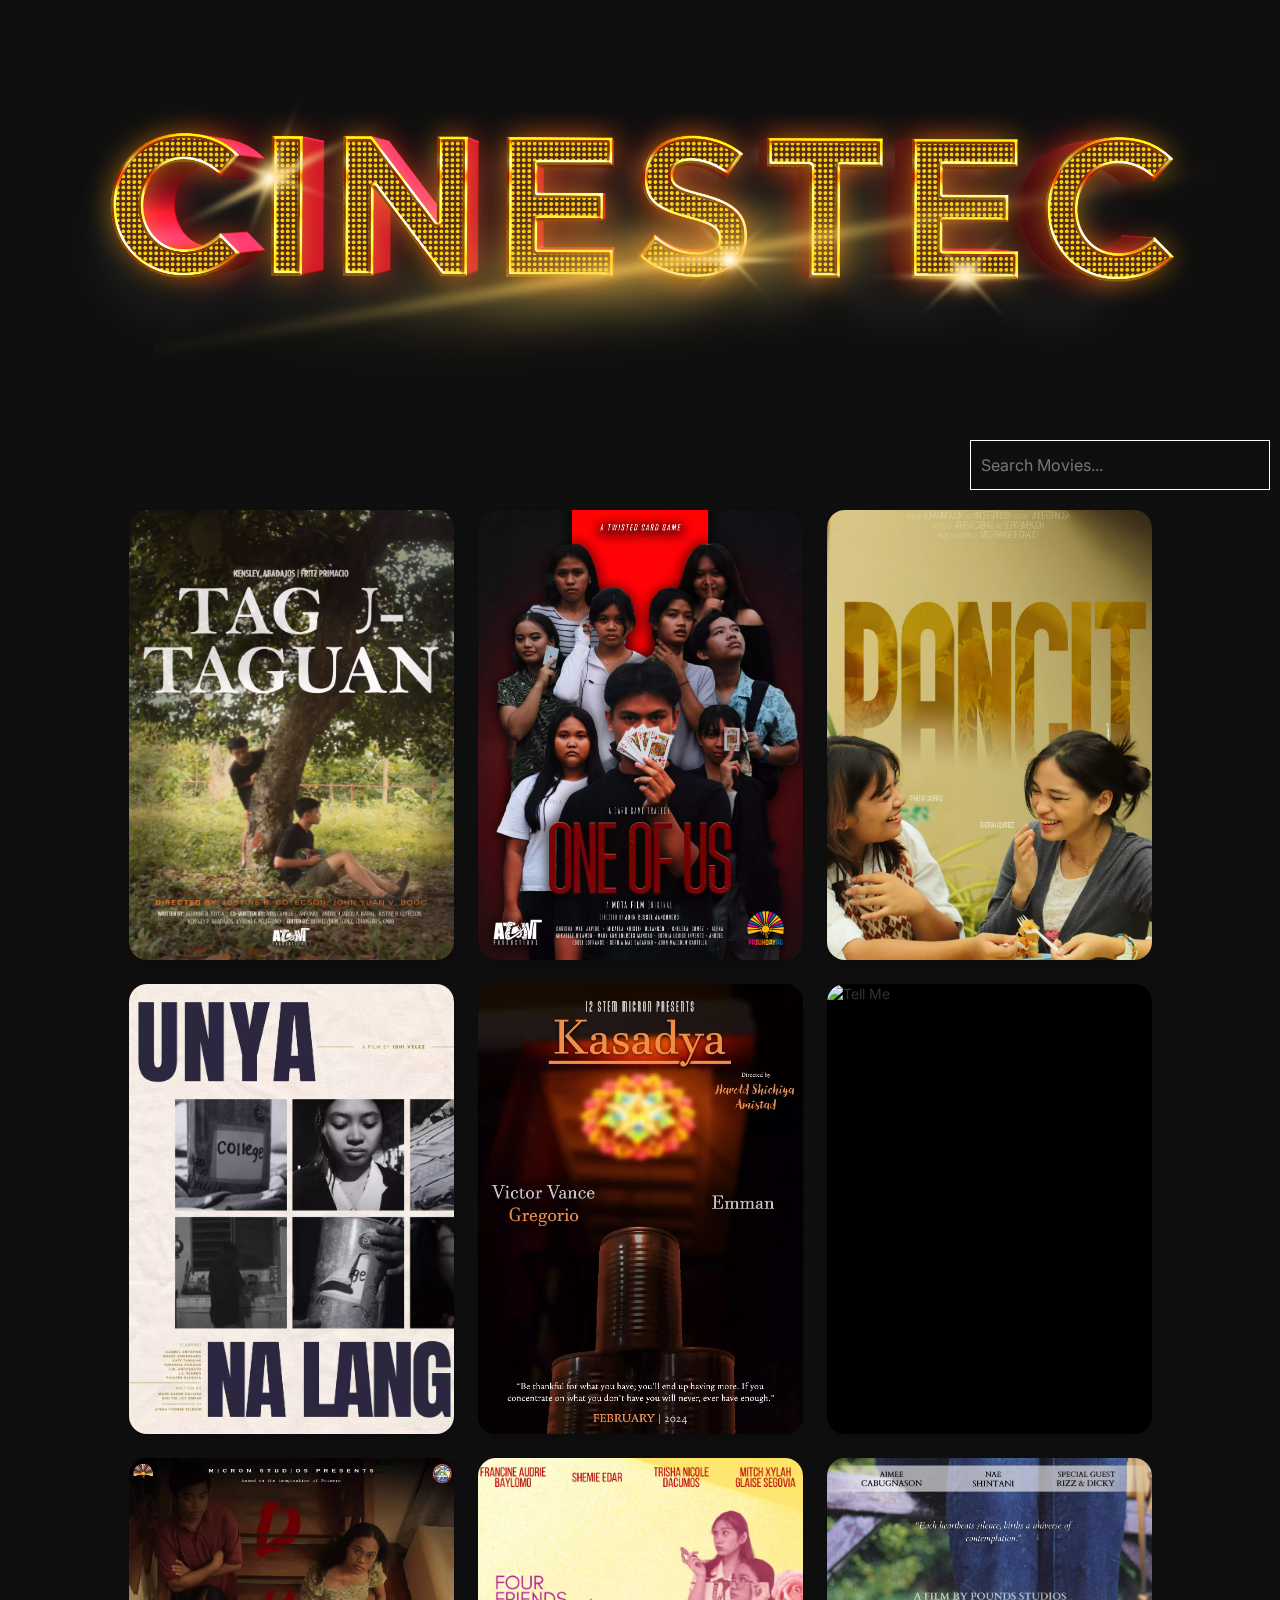
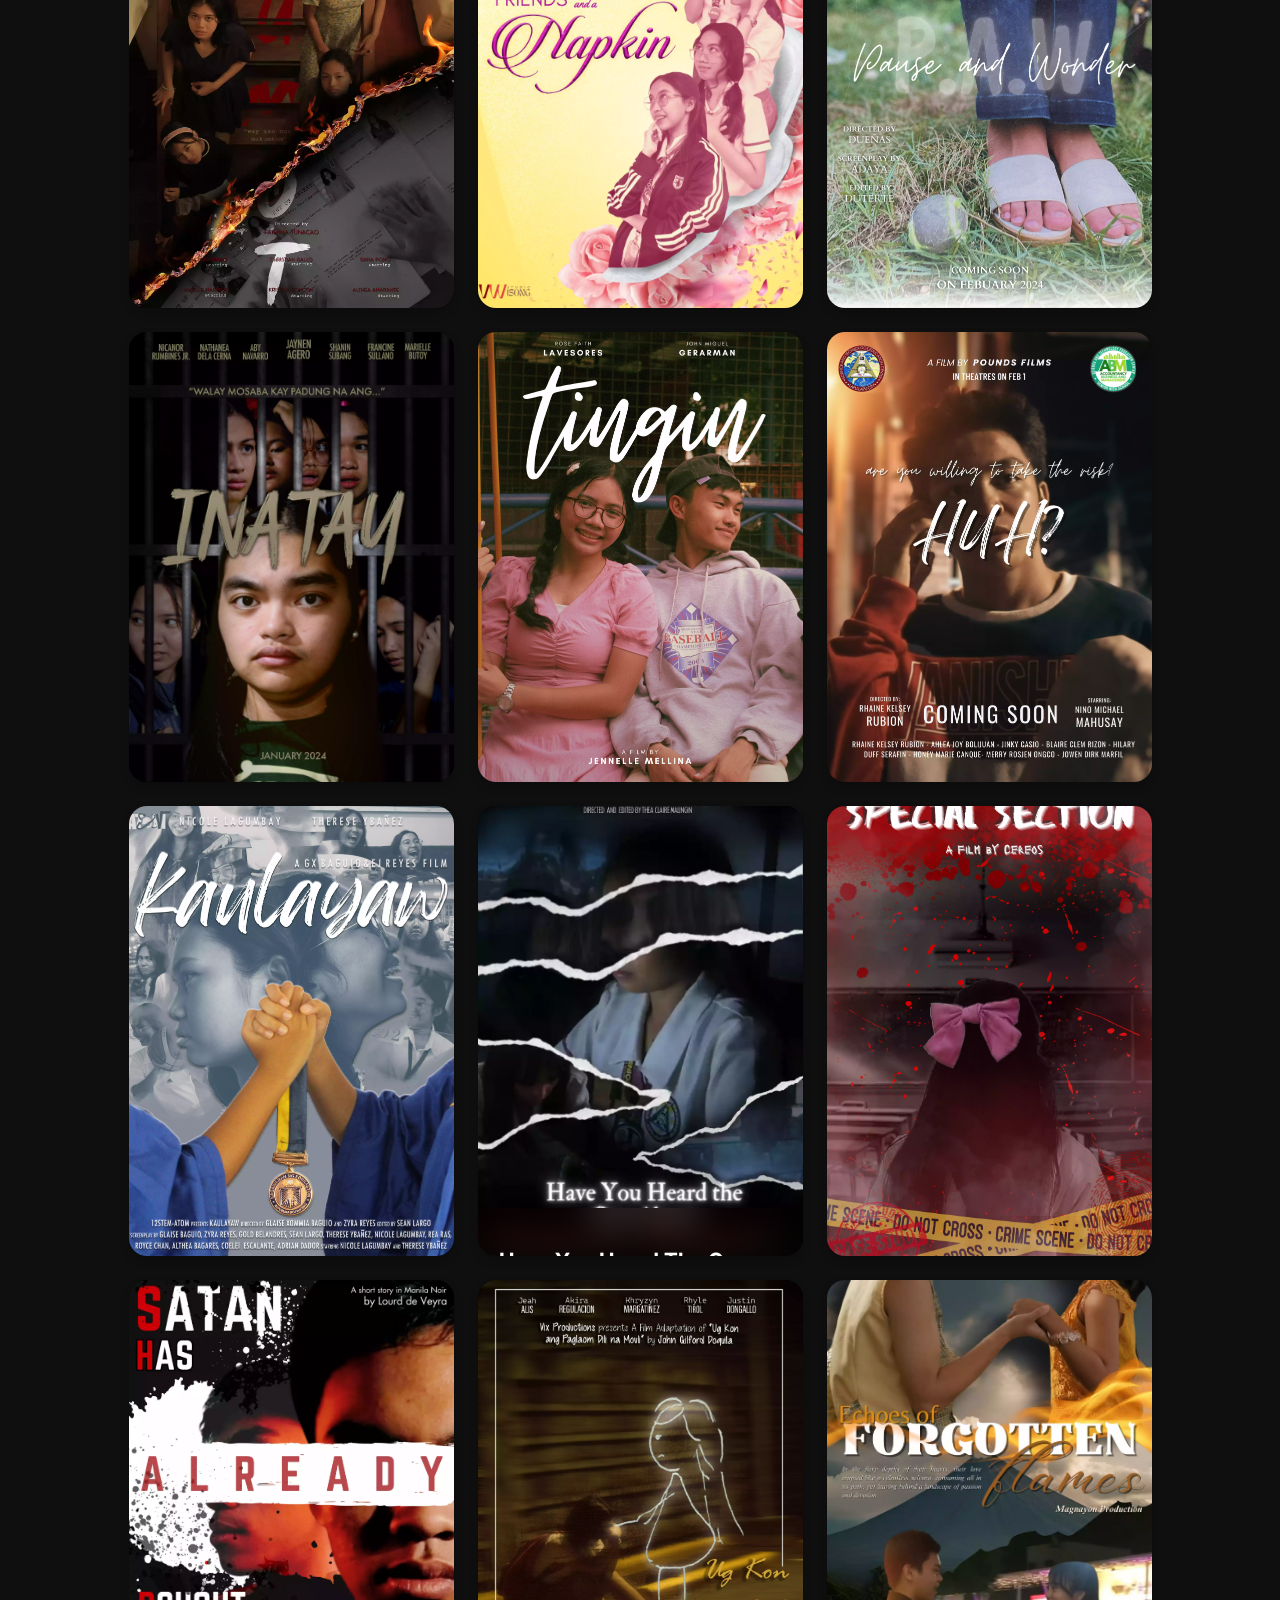
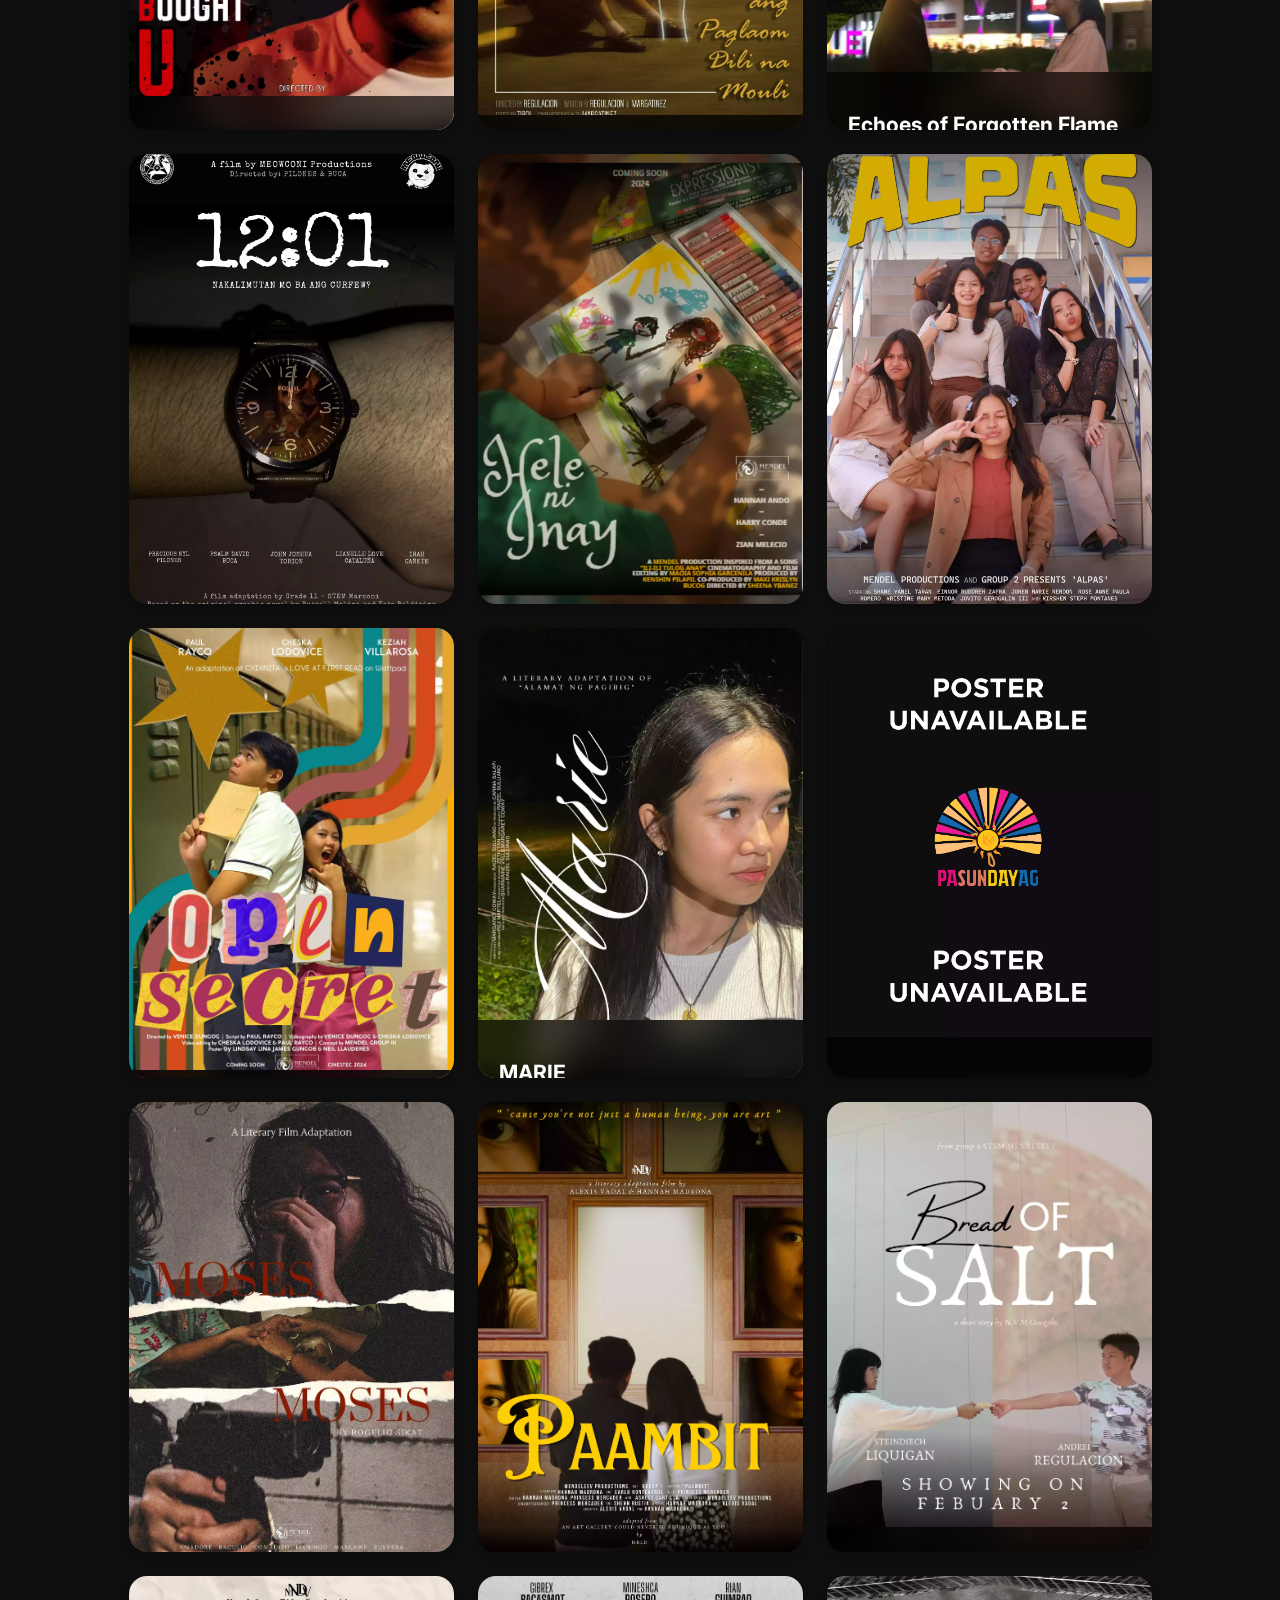
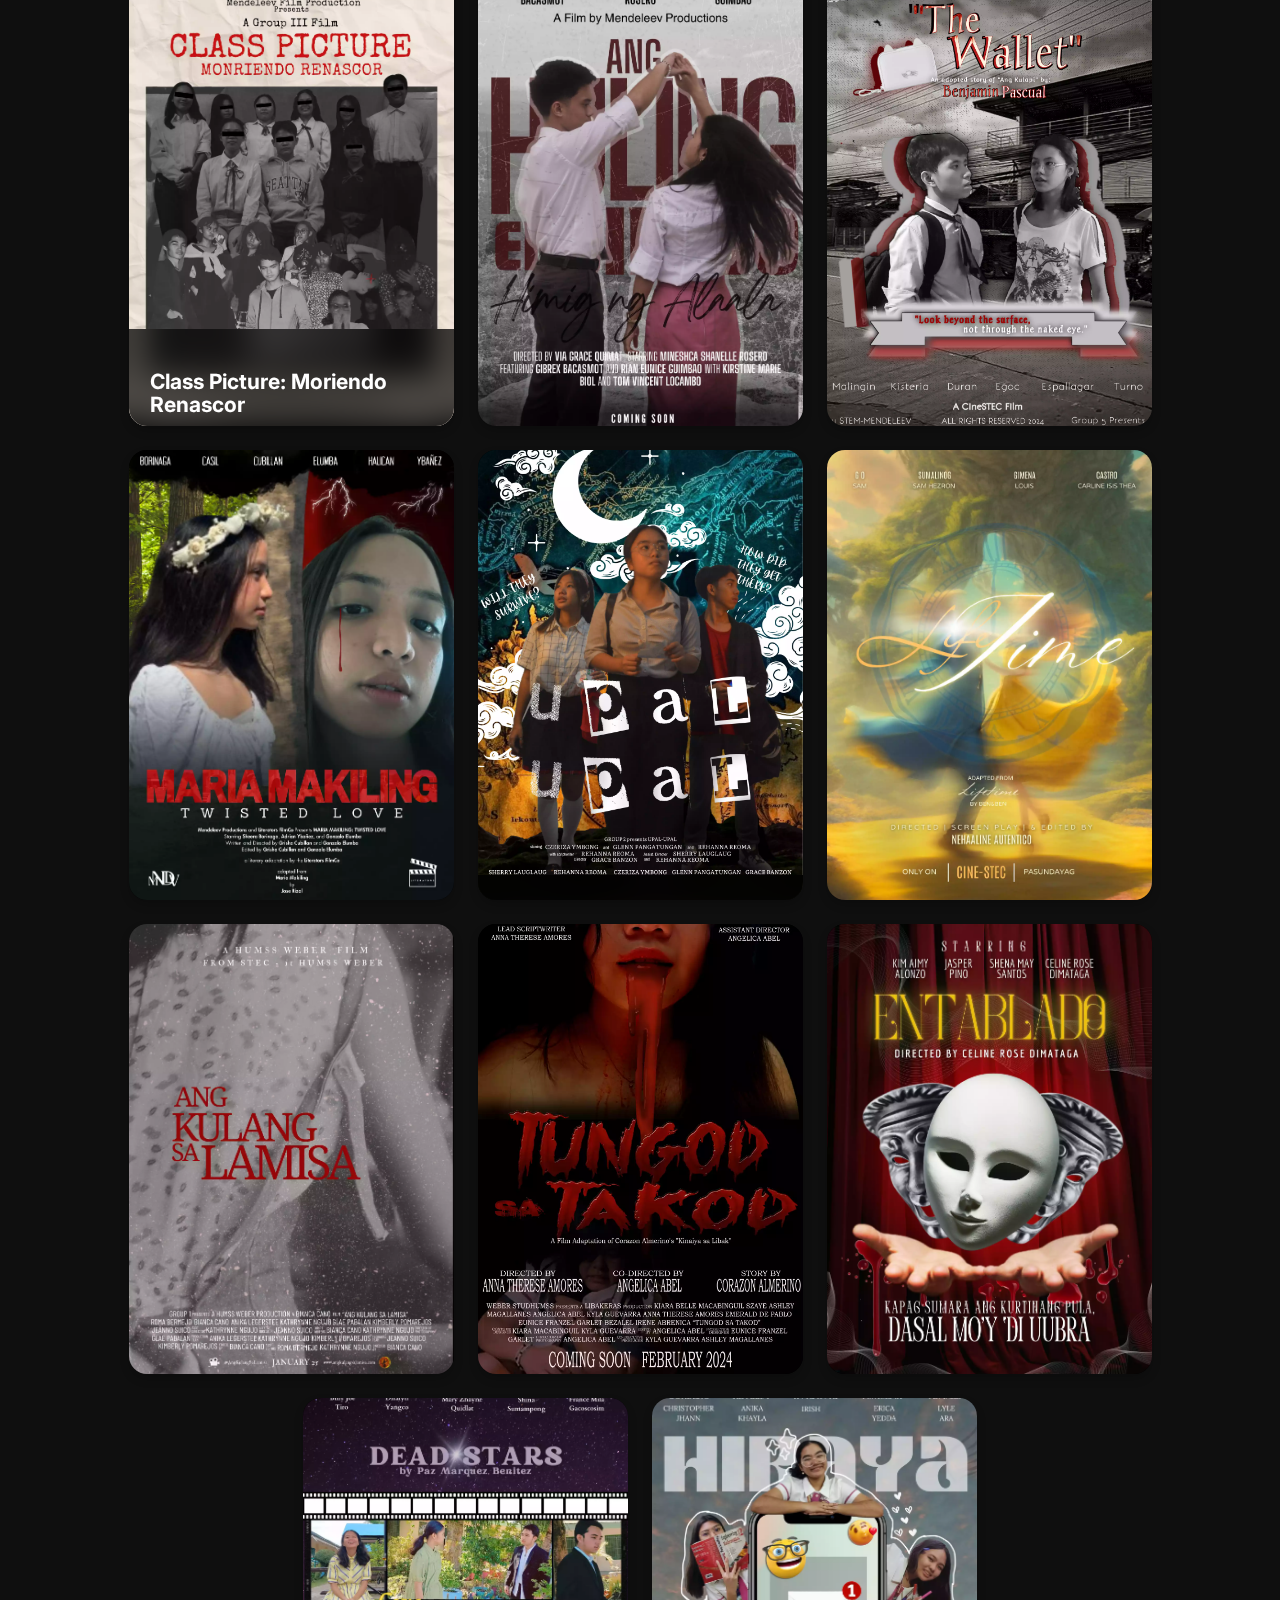
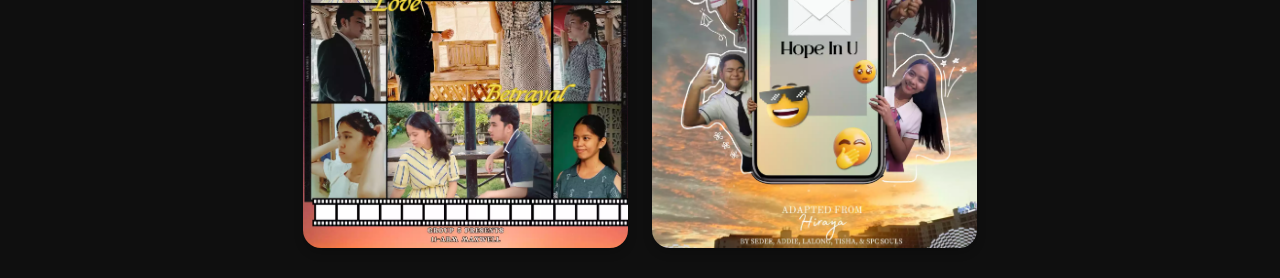
==== commit b6222d2b: "Update cinestec.html" ====
--- a/cinestec.html
+++ b/cinestec.html
@@ -533,7 +533,7 @@
     }
   </script>
 
-<iframe width="100%" height="100%" src="https://drive.google.com/file/d/1vAoUswpu4K0MILPVAhvQ6LYZikO-mfte/preview"></iframe>
+  
   <div class="content">
     <div class="top">
       <img class="cine" src="assets/img/CINESTEC.png"></img>
